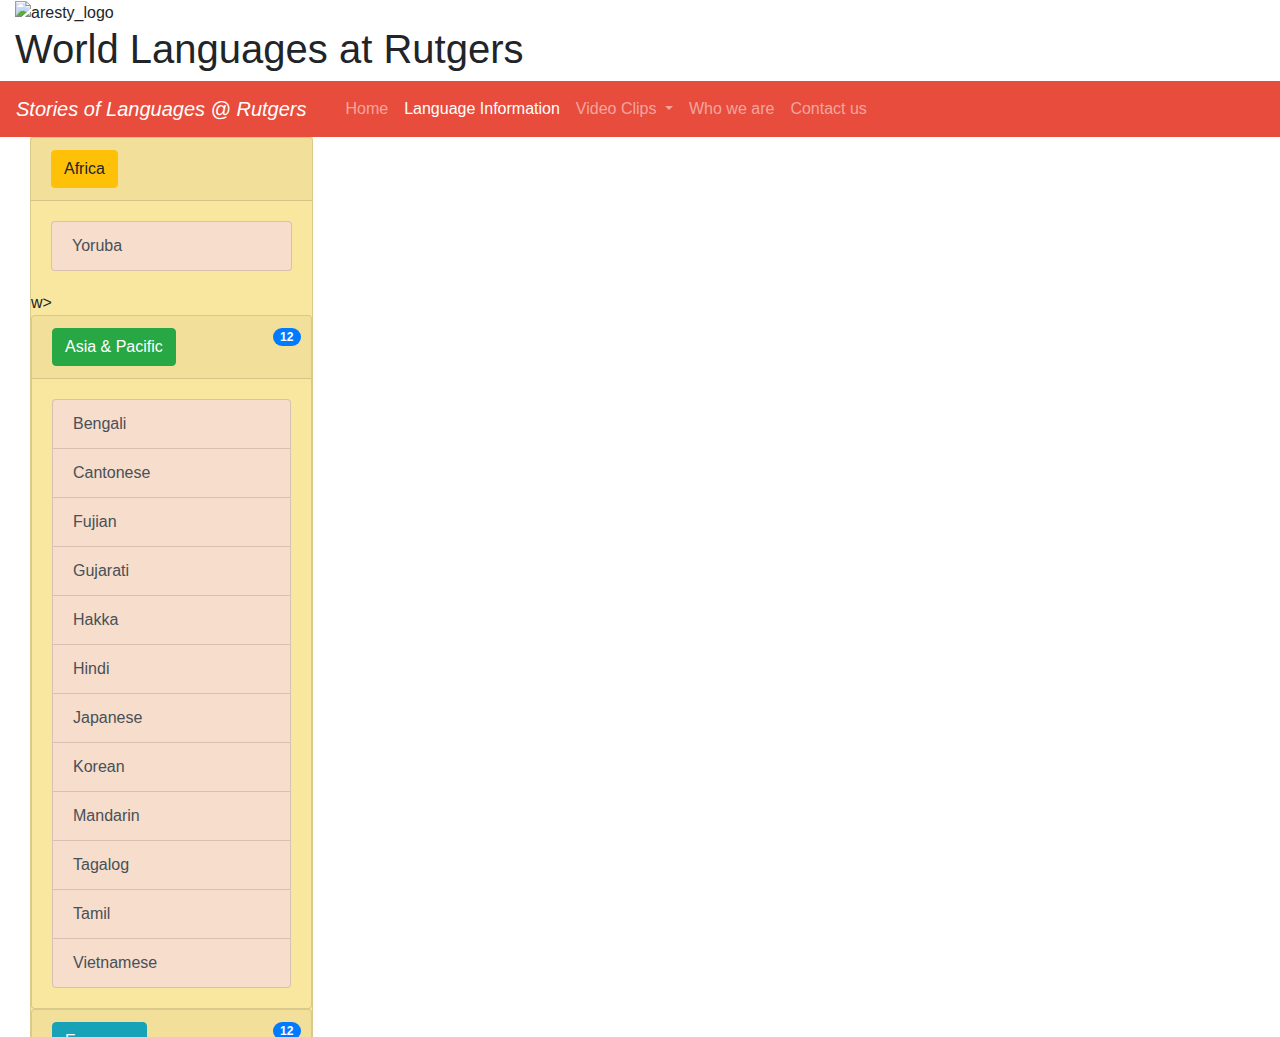
==== pages/languages_info.html @ a5bd08de "Update languages_info.html" ====
<!DOCTYPE html>
<!--created 20180310 -->
<html>

<head>
	<meta name="viewport" content="width=device-width, initial-scale=1.0">
	<meta charset="UTF-8">
	
	<title>Languages Information</title>
	<link rel="stylesheet" href="https://maxcdn.bootstrapcdn.com/bootstrap/4.0.0/css/bootstrap.min.css">
	<link rel="stylesheet" href="../styles/styles.css">
	<link rel="icon" href="./image/rutgers_logo.png">
	<link rel="apple-touch-icon" sizes="180x180" href="../images/apple-touch-icon.png">
	<link rel="icon" type="image/png" sizes="32x32" href="../images/favicon-32x32.png">
	<link rel="icon" type="image/png" sizes="16x16" href="../images/favicon-16x16.png">
	<style>
		.card .card-header span{
			position: absolute;
			right: 10px;

		}
		.card{
			background-color: #F9E79F;
			}		
		.list-group-item{
			background-color: #F6DDCC;  
		}
	</style>
</head>

<body translate="no">
<!--navigation area-->
<div>
	<div class="col-sm-4 col-xs-12" id="site_logo">
		<img src="../images/Aresty_Logo.png" alt="aresty_logo">
	</div>
	<div class="col-lg-8 col-sm-12" id="site_title">
		<h1>World Languages at Rutgers</h1>
	</div>
</div>
	<!--navigation bar-->
<div class="navbar navbar-expand-md navbar-dark col-12" style="background-color: #E74C3C;">
	<a class="navbar-brand" href="#"><i>Stories of Languages @ Rutgers</i></a>
	<!--The menu button that appears in smaller window-->
	<button class="navbar-toggler" type="button" data-toggle="collapse" data-target=".nav_content" >
		<span class="navbar-toggler-icon"></span>
	</button>
	<!--List of Navbar Items-->	
	<div class="container-fluid">
		<div class="nav_content collapse navbar-collapse" id="navbar_main">
		<ul class="navbar-nav mr-auto" id="nav_bar">
			<li class="nav-item">
				<a class="nav-link" href="../index.html">Home <span class="sr-only">(current)</span></a>
			</li>
			<li class="nav-item active">
				<a class="nav-link" href="#">Language Information</a>
			</li>
			<li class="nav-item dropdown">
				<a class="nav-link dropdown-toggle" href="#" id="navbarDropdown" role="button" data-toggle="dropdown" aria-haspopup="true" aria-expanded="false">
					Video Clips
				</a>
				<div class="dropdown-menu" aria-labelledby="navbarDropdown" id="drop_down" style="background-color: #A93226;">
					<a class="dropdown-item" href="./alma_mater.html">"Rutgers Alma Mater"</a>
					<a class="dropdown-item" href="./interview_clips.html">Interview Clips</a>
					<div class="dropdown-divider"></div>
					<a class="dropdown-item" href="./about_interview.html" style="color: #D0D3D4;">About our Interview</a>
				</div>
			</li>
			<li class="nav-item">
				<a class="nav-link" href="./whoweare.html">Who we are</a>
			</li>
			<li class="nav-item">
				<a class="nav-link" href="./contact_us.html" style="text-transform: none;">Contact us</a>
			</li>
		</ul>
		<!--form class="form-inline my-2 my-lg-0">
			<input class="form-control mr-sm-2" type="search" placeholder="Search" aria-label="Search">
			<button class="btn btn-outline-success my-2 my-sm-0" type="submit">Search</button>
		</form-->
		</div>
	</div>
</div>


<!--END of navigation area-->

<!--START content area-->
<div class="container-fluid">
	<!--START cascaded list of languages-->
	<!--<div class="row">
		<button type="button" class="btn btn-primary" data-toggle="collapse" data-target="#lang_list"></button>
	</div>-->
	
	<!--<div class="collapse"  id="lang_list">-->
	<!--div style="position: sticky; top: 0;"><button class="btn btn-primary"  id="sidebar_toggler">
		Toggle List
	</button></div>-->
	
	<div class="col-md-3 col-sm-12" id="sidebar" style="position: sticky; top: 0; float: left; overflow: auto; height: 100vh;">
	
	<div id="lang_list" style="background-color: #F9E79F;">
			<!--(START)Group: Africa-->
			<div class="card" id="africa">
				<div class="card-header">
					<button class="btn btn-warning" data-toggle="collapse" data-target="#list-africa">
							Africa
					</button>
					<span class="badge badge-primary badge-pill"></span>
				</div>

				<div class="collapse show" id="collase-africa">
					<div class="card-body">
						<div class="list-group lang_sublist" id="list-africa">
							<a class="list-group-item list-group-item-action" href="#Info_Yoruba">Yoruba</a>
						</div>
					</div>w>
				</div>
			</div-->
			<!--(END)Group: Africa-->

			<!--(START)Group: Asian & Pacific-->
			<div class="card" id="asia">
				<div class="card-header">
					<button class="btn btn-success" data-toggle="collapse" data-target="#collapse-asia">
							Asia &amp; Pacific
					</button>
					<span class="badge badge-primary badge-pill"></span>
				</div>

				<div class="collapse show" id="collapse-asia">
					<div class="card-body">
						<div class="list-group lang_sublist" id="list-asia">
							<a class="list-group-item list-group-item-action" href="#Info_Bengali">Bengali</a>
							<a class="list-group-item list-group-item-action" href="#Info_Cantonese">Cantonese</a>
							<a class="list-group-item list-group-item-action" href="#Info_Fujian">Fujian</a>
							<a class="list-group-item list-group-item-action" href="#Info_Gujarati">Gujarati</a>
							<a class="list-group-item list-group-item-action" href="#Info_Hakka">Hakka</a>
							<a class="list-group-item list-group-item-action" href="#Info_Hindi">Hindi</a>
							<a class="list-group-item list-group-item-action" href="#Info_Japanese">Japanese</a>
							<a class="list-group-item list-group-item-action" href="#Info_Korean">Korean</a>
							<a class="list-group-item list-group-item-action" href="#Info_Mandarin">Mandarin</a>
							<a class="list-group-item list-group-item-action" href="#Info_Tagalog">Tagalog</a>
							<a class="list-group-item list-group-item-action" href="#Info_Tamil">Tamil</a>
							<a class="list-group-item list-group-item-action" href="#Info_Vietnamese">Vietnamese</a>
						</div>
					</div>

				</div>
				
			</div>
		
		<!--(END)Group: Asian & Pacific-->
		<!--(START)Group: European-->
			<div class="card" id="europe">
				<div class="card-header">
					<button class="btn btn-info" data-toggle="collapse" data-target="#collapse-europe">
							European
					</button>
					<span class="badge badge-primary badge-pill"></span>
				</div>
				<div class="collapse" id="collapse-europe">
					<div class="card-body">
						<div class="list-group lang_sublist" id="list-europe">
							<a class="list-group-item list-group-item-action" href="#Info_Albanian">Albanian</a>
							<a class="list-group-item list-group-item-action" href="#Info_Bulgarian">Bulgarian</a>
							<a class="list-group-item list-group-item-action" href="#Info_Croatian">Croatian</a>
							<a class="list-group-item list-group-item-action" href="#Info_German">German</a>
							<a class="list-group-item list-group-item-action" href="#Info_Hungarian">Hungarian</a>
							<a class="list-group-item list-group-item-action" href="#Info_Italian">Italian</a>
							<a class="list-group-item list-group-item-action" href="#Info_Luxembourgish">Luxembourgish</a>
							<a class="list-group-item list-group-item-action" href="#Info_Polish">Polish</a>
							<a class="list-group-item list-group-item-action" href="#Info_Spanish">Spanish</a>
							<a class="list-group-item list-group-item-action" href="#Info_Turkish">Turkish</a>
							<a class="list-group-item list-group-item-action" href="#Info_Ukrainian">Ukrainian</a>
							<a class="list-group-item list-group-item-action" href="#Info_Yiddish">Yiddish</a>
							</div>	
					</div>
				</div>
				
			</div>

		<!--(END)Group: European-->
		<!--(START)Group: Latin American-->
			<div class="card" id="latin_america">
				<div class="card-header">
					<button class="btn btn-danger" data-toggle="collapse" data-target="#collapse-latin_america">
						Latin America
					</button>
					<span class="badge badge-primary badge-pill"></span>
				</div>
				<div class="collapse show" id="collapse-latin_america">
					<div class="card-body">
						<div class="list-group lang_sublist" id="list-latin_america">
							<a class="list-group-item list-group-item-action" href="#Info_Haitian_Creole">Haitian Creole</a>
							<a class="list-group-item list-group-item-action" href="#Info_Quechua">Quechua</a>
						</div>
					</div>	
				</div>
			</div>
				
			
			<!--(END)Group: Latin American-->
			<!--(START)Group: Middle Eastern-->
			<div class="card" id="middle_east">
				<div class="card-header">
					<button class="btn btn-secondary" data-toggle="collapse" data-target="#collapse-middle_east">
						Middle East
					</button>
					<span class="badge badge-primary badge-pill"></span>
				</div>
				<div class="collapse show" id="collapse-middle_east">
					<div class="card-body">
						<div class="list-group lang_sublist" id="list-middle_east">
							<a class="lang_group_item list-group-item-action" href="#Info_Arabic">Arabic</a>
						</div>
					</div>
				</div>
			</div>
		</div>
		<!--(END)Group: Middle Eastern-->
	</div>
	
	<!--END cascaded list of languages-->
	<div class="col-lg-9 col-xs-12" style="height: 100%; display: inline-block; position: relative;" id="lang_info">
		<div class="bodyimg" id="img_1"><img src="../images/lang_info/Language_Information.jpg"></div>

		<div class="info" style="text-align: justify">
			<div class="bodytext" id="intro">
				<p>This year we extend our research from European languages to world languages. So far, we have interviewed Rutgers-affiliated people who speak 12 different languages, including:<br><br> 
					Arabic, Bengali, Gujarati, Haitian Creole, Hindi, Hungarian, Japanese, Korean, Mandarin Chinese, Tagalog, Tamil, and Vietnamese.<br><br>
				Here is a list of introductions about the interviewed languages.</p>
			</div>

			
			<div class="bodytext" id="Info_Bengali">
				<h2>Bengali</h2>
				<p>Bengali is an Indo-Aryan language native to the People’s Republic of Bangladesh and the Republic of India, being the sole official language and one of 22 official languages in Bangladesh and India, respectively.  There are about 210 million native speakers of Bengali worldwide, with roughly 166 million native speakers in Bangladesh and 83 million in India.  The 83 million speakers of the language within India place Bengali at the rank of second most spoken language in the country behind its dominant language of Hindi--6% of the India’s total population--and with Bangladesh, Bengali also ranks at seventh most spoken native language in the world.<br>
				As Bengali is the national and sole official language of Bangladesh, it is spoken in every area of the country, though Bengali in India is restricted to the eastern states of Tripura, Jharkhand, Bihar, Odisha, and the Andaman &amp; Nicobar Islands.  Pockets of speakers are found around the world, including the Middle East, the United States, and the United Kingdom.<br>
				Rutgers Univerity of New Brunswick has offered Bengali as a language course in the past, and the Bengali Student Association has existed.&nbsp;<a href="#top">^Top</a></p>
			</div>
			
			<div class="bodytext" id="Info_Cantonese">
				<h2>Cantonese</h2>
				
				<p>Content<a href="#top">^Top</a></p>
			</div>
			<div class="bodytext" id="Info_Fujian">
				<h2>Fujian</h2>
				
				<p>Content<a href="#top">^Top</a></p>
			</div>
			<div class="bodytext" id="Info_Gujarati">
				<h2>Gujarati</h2>
				<p>Gujarati is an Indo-Aryan language native to the Indian state of Gujarat. Gujarati has 54.6 million speakers in India, which accounts for 4.5% of the Indian population. 4.2 million people speak Gujarati as a second or third language.
				Although Rutgers does not offer language courses in Gujarati, there is an organization in New Brunswick campus to promote the Gujarati culture: the Raas and Garba Association. <a href="#top">^Top</a></p>
			</div>
			<div class="bodytext" id="Info_Hakka">
				<h2>Hakka</h2>
				<p>Hakka is one of the major groups of varieties of Chinese, spoken natively by the Hakka people throughout southern China, Taiwan, Hong Kong and throughout the diaspora areas of East Asia, Southeast Asia, and in overseas Chinese around the world. 
				Hakka is a relatively small language of about 48.7 million native speakers. However, there are more people speaking it as a second language around the world as a tradition. <a href=./interview_clips.html#Clips_Hakka">
				<a href="#top">^Top</a></p>
			</div>
			<div class="bodytext" id="Info_Hindi">
				<h2>Hindi</h2>
				<p>Hindi is an Indo-Aryan language native to the Republic of India and one of the country’s 22 official languages. There are about 260 million native Hindi speakers within India and 60 million internationally, making it the dominant official language of the country. Hindi accounts for about 20% of India’s 1.33 billion citizens, and with its total amount of 320 million speakers ranks at number four in most common languages spoken natively in the world, behind Mandarin Chinese, Spanish, and English.
				As Hindi is the most popular of Indian languages, it has a presence as an official language in many Indian states, but Hindi is dominant primarily in central and north-central India. The bulk of international speakers of Hindi reside within the Anglosphere and the Middle East.
				Rutgers University of New Brunswick offers the option of minoring in Hindi as a language through 100-300 level courses. Student-run clubs are also available for students to participate in in the form of the Hindi-Urdu Language and Culture Club. <a href="#top">^Top</a></p>
			</div>
			<div class="bodytext" id="Info_Japanese">
				<h2>Japanese</h2>
				<p>Japanese entails 125,000,000 speakers in Japan and 126,000,000 speakers around the world. In Asia, Japanese is mainly spoken in Japan.
				Rutgers University offers Japanese as a minor, and a concentration within the East Asian Languages major. Opportunities to explore Japanese language are available through Japanese Conversation Club and a summer study abroad program.<a href="#top">^Top</a></p>
			</div>
			<div class="bodytext" id="Info_Korean">
				<h2>Korean</h2>
				<p>Korean entails 78,000,000 speakers in both North and South Korea. In Asia, Korean is spoken in North and South Korea, where there are minor some differences in speech, writing, and vocabulary borne of the seventy-year separation of the two countries. However, they are fundamentally the same.
				Rutgers University offers Korean as a minor, and a concentration within the East Asian Languages major. Opportunities to explore Korean language and culture are available through organizations such as the Korean Student Association and a study abroad program which enables students to study at Seoul National University for a semester. <a href="./alma_mater.html#Alma_Korean"><u>Rutgers Alma Mater in Korean</u></a> <a href=""><u>An interview video sample about Korean</u></a> <a href="#top">^Top</a></p>
			</div>
			<div class="bodytext" id="Info_Mandarin">
				<h2>Mandarin</h2>
				<p>Mandarin Chinese entails 848,700,000 speakers in mainland China and Taiwan, and about 960,000,000 speakers worldwide. Over 70% of Chinese speakers identify Mandarin as their primary dialect. In Asia, Mandarin is spoken in mainland China, Hong Kong, Taiwan, Singapore, and Macau.
				Rutgers University offers Mandarin Chinese as a major and minor, and a concentration within the East Asian Languages major. Opportunities to explore Chinese language and culture are available through clubs such as the Chinese Student Organization, the Chinese Conversation Club, and the China Care Club, as well as study abroad programs. <a href="./alma_mater.html#Alma_Mandarin"><u>Rutgers Alma Mater in Mandarin</u></a><a href="#top">^Top</a></p>
			</div>
			<div class="bodytext" id="Info_Tagalog">
				<h2>Tagalog</h2>
				<p>Tagalog is an Austronesian language native to the Philippines, where it is considered the national language along with English as an official language among 19 other recognized auxiliary languages. About 23 million native speakers of Tagalog reside in the Philippines--and another 5 million internationally--which out of the ~92 million citizens makes out to about 25% of the population; percentage of Tagalog speakers increase greatly when people with Tagalog as a secondary language are taken into account. Tagalog as a native language is ranked in 42nd place in regards to the amount of speakers in the world.
				Because Tagalog is the national language of the Philippines, the language is found throughout the country. Due to much of the Philippine cities being populated by speakers of English, it is not uncommon to find relatively large populations of Tagalog speakers within countries of the Anglosphere.
				Rutgers University of New Brunswick does not currently offer courses focusing on Tagalog in language education courses, nor are there mainstay courses studying Philippine culture. There is, however, the student-run Rutgers Association of Philippine Students available for students to participate in. <a href="#"><u>An interview video sample about Tagalog</u></a> <a href="./interview_clips.html#Clips_Tagalog">An Interview Clips of a Tagalog Speaker</a>	<a href="#top">^Top</a></p>
			</div>
			<div class="bodytext" id="Info_Tamil">
				<h2>Tamil</h2>
				<p>Tamil is a language mainly spoken by the Tamil people of India and Sri Lanka, and is an official language of two countries: Sri Lanka and Singapore.Tamil has over 70 million native speaker worldwide.
				Rutgers offers a course discussing about Tamil culture: Documenting the languages of New Jersey. Despite a low presence on campus, Tamil heritage students have established some interest group and discussion board online. <a href="#top">^Top</a></p>
			</div>
			<div class="bodytext" id="Info_Vietnamese">
				<h2>Vienamese</h2>
				<p><a href="#top">^Top</a></p>
			</div>

			<div class="bodytext" id="Info_Albanian">
				<h2>Albanian</h2>
				<p>The Albanian language consists of four varieties: Arbëreshë (260,000 speakers in
				2005), Arvanitika (150,000 speakers, 2005), Gheg (4.2 million speakers, 2005), and
				Tosk (3 million speakers, 2005). The principal language is Tosk. Arbëreshë is generally spoken in Italy, Arvanitika in Greece, Gheg in Albania, and Tosk in Albania.
				Rutgers does not offer courses in Albanian. However, Albanian language and culture
				is expressed through organizations like the Albanian club.
				<a href="#top">^Top</a></p>
			</div>
			<div class="bodytext" id="Info_Bulgarian">
				<h2>Bulgarian</h2>
				<p>Bulgarian is a South Slavic language spoken by approximately 9 million people worldwide. Most of its native speakers are found in Bulgaria, with other large native-speaking populations in Turkey, Moldova, Greece, and Romania. Modern Bulgarian dates from the 16th century, borrowing many words from Greek and Turkish during the period of Turkish domination. It has since incorporated more borrowed words from Russian, French, and German. Bulgarian is written using the Cyrillic script and is very similar to other Slavic languages, particularly in its grammar.

				Bulgarian is not a language offered at Rutgers and there is a relatively small number of students who speak the language on campus.
				<a href="#top">^Top</a></p>
			</div>
			<div class="bodytext" class="bodytext" id="Info_Croatian">
				<h2>Croatian</h2>
				<p>The Croatian language is a South Slavic language spoken primarily in Croatia by nearly 5 million people. Other Croatian speaking populations can be found in Bosnia and Herzegovina, parts of Serbia, and other neighboring countries. Croatian has many words of Latin and German origin and the language is closely related and mutually intelligible with Serbian, Bosnian, and Montenegrin.

				Rutgers does not offer courses in Croatian, nor does it have Croatian language or cultural clubs on campus.
				<a href="#top">^Top</a></p>
			</div>
			<div class="bodytext" class="bodytext" id="Info_German">
				<h2>German</h2>
				<p>Content.<a href="#top">^Top</a></p>
			</div>
			<div class="bodytext" class="bodytext" id="Info_Hungarian">
				<h2>Hungarian</h2>
				<p>Hungarian has 13 million native speakers worldwide, of whom more than 9.8 million live in Hungary. It is the official language of Hungary, and also spoken by neighboring countries (Romania, Slovakia, and Serbia), as well as overseas Hungarian community.

				Rutgers University, cooperated with Ministry of Culture and Education of the Republic of Hungary, established the Institute for Hungarian Studies in 1991. Rutgers offers language courses in Hungarian, and students are able to declare a minor on it. Students have established Hungarian Club to promote the language and culture.<a href="#top">^Top</a></p>
			</div>
			<div class="bodytext" class="bodytext" id="Info_Italian">
				<h2>Italian</h2>
				<p>Italian is a Romance language spoken by about 64 million native speakers worldwide. It is an official language in Italy, Switzerland, San Marino, and Vatican city. Italy is home to approximately 55 million speakers and Switzerland 471,000. The United States and France each have about one million speakers as well, and other smaller populations can be found in Malta, the Balkan countries of Albania, Croatia and Slovenia, as well as in former Italian colonies including Libya, Somalia, and Eritrea. 

				Italian first emerged in written documents during the 10th century. Both Latin and Italian were used during the 15th and 16th centuries for technical and scientific texts, but over time Latin was used less frequently and Italian became more widely used. Many dialects exist in different regions Italy today, though the official language is the Tuscan dialect. It is used as the main language for literature and the media. Some of the dialects are so different from standard Italian that they are not mutually intelligible, including Sicilian, which is often regarded as a separate language. 

				The Italian department at Rutgers offers numerous courses with the possibility of majoring or minoring in the language.
				<a href="#top">^Top</a></p>
			</div>
			<div class="bodytext" class="bodytext" id="Info_Luxembourgish">
				<h2>Luxembourgish</h2>
				<p>is a West Germanic language that is spoken mainly in Luxembourg. About 390,000 people speak Luxembourgish worldwide. Despite the lack of a sharp boundary between Luxembourgish and the neighbouring German dialects, this has led several linguists (from Luxembourg as well as Germany) to regard it as a separate, yet closely related language.<a href="#top">^Top</a></p>
			</div>
			<div class="bodytext" class="bodytext" id="Info_Polish">
				<h2>Polish</h2>
				<p>The Polish language entails 37,400,000 speakers in Poland as of 2013 and a total of 40,248,740 speakers around the world. Around 454,000 people spoke Polish as a second language in 2013. In Europe, the language is spoken in the Czech Republic, Germany, Hungary, Lithuania, Romania, Slovakia, and Ukraine. A dialect of this language includes Upper Silesian. 

				Rutgers University offers two years of instruction in Polish. Polish language and culture is expressed through organizations like the Polish club and through study abroad opportunities.
				<a href="#top">^Top</a></p>
			</div>
			<div class="bodytext" class="bodytext" id="Info_Spanish">
				<h2>Spanish</h2>
				<p>
				 is a Western Romance language that originated in the Castile region of Spain and today has hundreds of millions of native speakers in Latin America and Spain. It is usually considered the world's second-most spoken native language<a href="./interview_clips.html#Clips_Spaniish">An Interview Clips of a Spanish Speaker</a> <a href="#top">^Top</a></p>
			</div>
			<div class="bodytext" class="bodytext" id="Info_Turkish">
				<h2>Turkish</h2>
				<p>
				Turkish the most widely spoken of the Turkic languages, with around 10–15 million native speakers in Southeast Europe  and 60–65 million native speakers in Western Asia . Outside Turkey, significant smaller groups of speakers exist in Germany, Bulgaria, Macedonia Northern Cyprus, Greece,the Caucasus, and other parts of Europe and Central Asia. Cyprus has requested that the European Union add Turkish as an official EU language, even though Turkey is not a member state.<a href="./interview_clips.html#Clips_Turkish">An Interview Clips of a Turkish Speaker</a> <a href="#top">^Top</a></p>
			</div>
			<div class="bodytext" class="bodytext" id="Info_Ukrainian">
				<h2>Ukrainian</h2>
				<p>Content.<a href="#top">^Top</a></p>
			</div>
			<div class="bodytext" class="bodytext" id="Info_Yiddish">
				<h2>Yiddish</h2>
				<p>Yiddish is a Germanic Language used predominantly among the Ashkenazi Jewish community, having about 3 million speakers to date in Germany, Russia, the Ukraine, Israel, and the USA. Yiddish’s origins lie back in the 10 th century when a distinct German Jewish culture, Ashkenazi, developed. Their every-day language, Middle High German came to be written in the Hebrew alphabet and incorporated many Hebrew and Aramaic vocabulary. Through the centuries this language developed into Judeo-German and then Yiddish, with two dialect, Western and Eastern Yiddish. Eastern Yiddish was spoken in Europe up until World War II. The
				Holocaust destroyed Jewish communities through Europe and Yiddish usage declined steeply. 

				Today, as a result of a high birth rate amongst Orthodox Jews Yiddish is growing in speakers again and additionally much scholarship, significant portions from non-Jewish scholars interested in the language, is being published.
				<a href="#top">^Top</a></p>
			</div>
			<div class="bodytext" id="Info_Haitian_Creole">
				<h2>Haitian Creole</h2>
				<p>Haitian Creole is a French-based creole language, and is spoken by 9.6 million people worldwide. It is the only language of most Haitians. Haitian Creole is a creole language based on French with influences from Portuguese, Spanish, English, Taino, and West African languages. 
				Rutgers Department of French and Linguistics Department have published some extensive research on Haitian Creole. Rutgers also has an active Haitian Association of Students. <a href="#"><u>Rutgers Alma Mater in Haitian Creole</u></a><a href="#top">^Top</a></p>
			</div>
			<div class="bodytext" id="Info_Quechua">
				<h2>Quechua</h2>
				
				<p>Content<a href="#top">^Top</a></p>
			</div>
			<div class="bodytext" id="Info_Arabic">
				<h2>Arabic</h2>
				<p>Arabic has a 420 million of native speakers, and 2 million non-native speakers worldwide, making it the fifth most spoken language in the world. It is mainly spoken in Middle East and North Africa.<br>
				Rutgers offers Arabic as both a major and minor, and provides courses in Arabic study. Students have established Arab Cultural Club, as well as Arabic Language Club at Rutgers to promote Arabic language and culture. &nbsp;<a href="#top">^Top</a></p>
			<div class="bodytext" id="#random"><h3>MORE INFO PLEASE!!</h3><a href="#top">^Top</a></p></div>
			</div>			
		</div>
	</div>
	
</div>

<script src="https://ajax.googleapis.com/ajax/libs/jquery/3.3.1/jquery.min.js"></script>
<!--script> //Calculate the screen height
$(document).ready(function(){
	$("#lang_list").css("height", window.innerHeight);
});
</script-->
<!--style>
		@media only screen and (max-width: 720px), (max-aspect-ratio: 768/1024){
			#sidebar {
				display: none;
			}
		}
		@media only screen and (min-width: 720px) and (min-aspect-ratio: 768/1024){
			#sidebar {
				display: initial;
			}
		}
</style-->
<script>
	
	$(document).ready(function(){
	    $('body').scrollspy({target: ".lang_sublist", offset: 0.25*($(window).height())});   
	});
	

	 //smooth scrolling
	$(document).on('click', 'a[href^="#"]', function (event) {
    event.preventDefault();

    $('html, body').animate({
        /*scrollTop: $($.attr(this, 'href')).offset().top - 0.24*($(window).height())*/
        scrollTop: $($.attr(this, 'href')).offset().top
    }, 500);
});
    //sidebar toggler
	$(document).ready(function(){
		$("#sidebar_toggler").click(function(){
			$("#sidebar").toggle(100);

			//$("#sidebar").css("display", "initial");
		});
	});
	//sidebar hidden when window shrinks
	$(window).resize(function(){
		if($(window).width() <= 540||$(window).width()/$(window).height() <= 0.75){
			/*$("#sidebar").css('position', 'static');
			$("#sidebar").css('top', 'initial')*/
			$("#sidebar").toggle(100);
			/*if($("#sidebar").css('display') != 'none'){
				$("#sidebar").toggle(100);
			}*/
	};
	});
	//generate number of languages within a list
	$("#asia .card-header span").html($("#list-asia a").length);
	$("#europe .card-header span").html($("#list-europe a").length);
	$("#latin_america .card-header span").html($("#list-latin_america a").length);
	$("#middle_east .card-header span").html($("#list-middle_east a").length);
</script>
<script src="https://code.jquery.com/jquery-3.1.0.js"></script>
<script src="https://cdnjs.cloudflare.com/ajax/libs/popper.js/1.12.9/umd/popper.min.js" integrity="sha384-ApNbgh9B+Y1QKtv3Rn7W3mgPxhU9K/ScQsAP7hUibX39j7fakFPskvXusvfa0b4Q" crossorigin="anonymous"></script>
<script src="https://maxcdn.bootstrapcdn.com/bootstrap/4.0.0/js/bootstrap.min.js" integrity="sha384-JZR6Spejh4U02d8jOt6vLEHfe/JQGiRRSQQxSfFWpi1MquVdAyjUar5+76PVCmYl" crossorigin="anonymous"></script>		
</body>
</html>
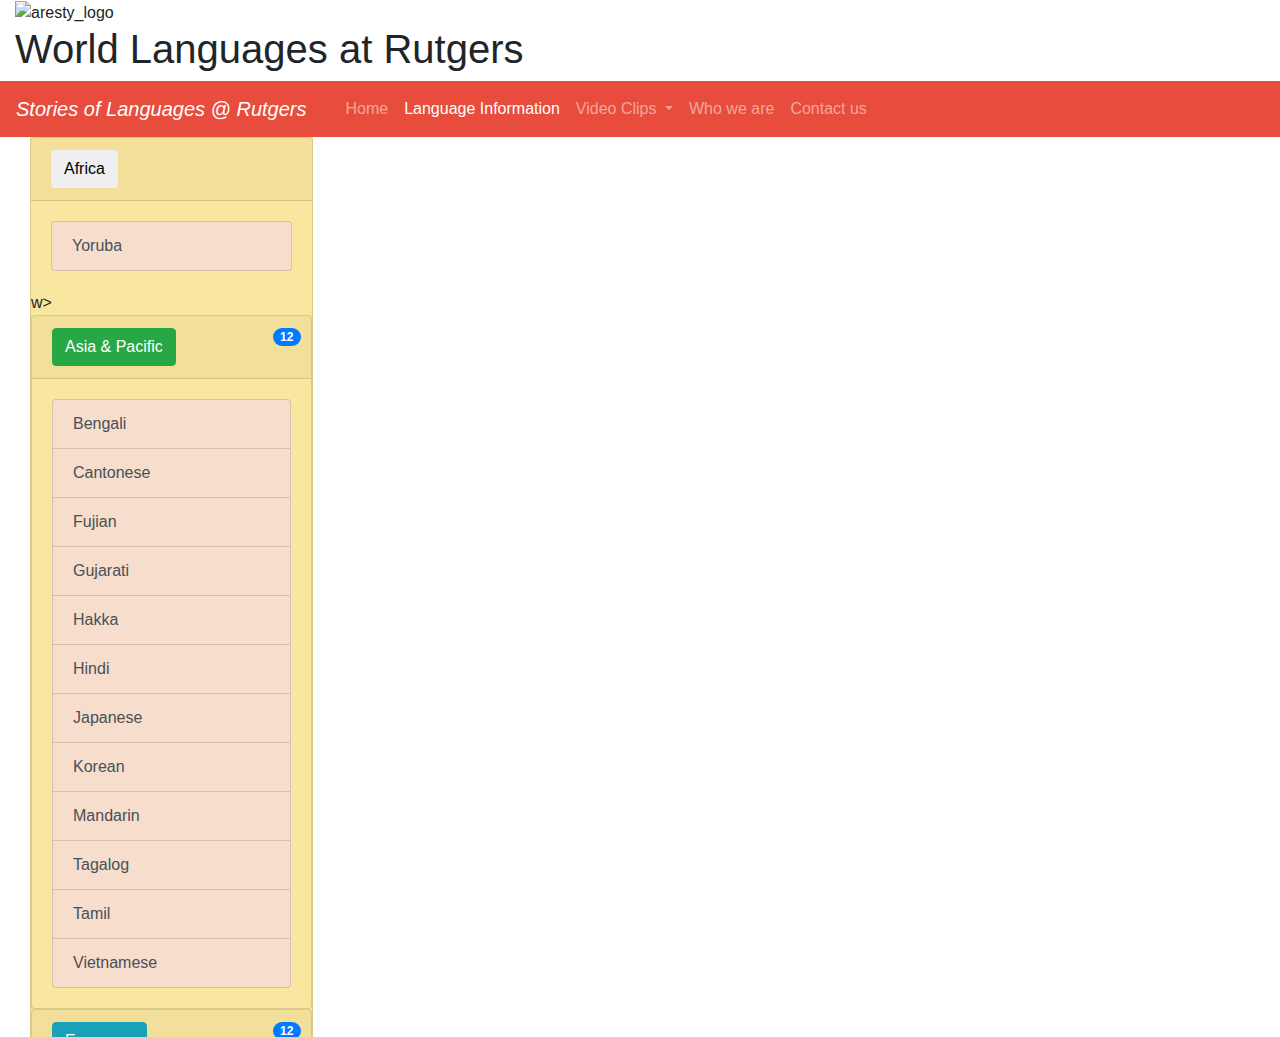
==== commit c086d559: "Update languages_info.html" ====
--- a/pages/languages_info.html
+++ b/pages/languages_info.html
@@ -99,10 +99,10 @@
 	<div class="col-md-3 col-sm-12" id="sidebar" style="position: sticky; top: 0; float: left; overflow: auto; height: 100vh;">
 	
 	<div id="lang_list" style="background-color: #F9E79F;">
-			<!--(START)Group: Africa-->
+		<!--(START)Group: Africa-->
 			<div class="card" id="africa">
 				<div class="card-header">
-					<button class="btn btn-warning" data-toggle="collapse" data-target="#list-africa">
+					<button class="btn btn-failure" data-toggle="collapse" data-target="#list-africa">
 							Africa
 					</button>
 					<span class="badge badge-primary badge-pill"></span>
@@ -116,9 +116,9 @@
 					</div>w>
 				</div>
 			</div-->
-			<!--(END)Group: Africa-->
-
-			<!--(START)Group: Asian & Pacific-->
+		<!--(END)Group: Africa-->
+
+		<!--(START)Group: Asian & Pacific-->
 			<div class="card" id="asia">
 				<div class="card-header">
 					<button class="btn btn-success" data-toggle="collapse" data-target="#collapse-asia">
@@ -231,7 +231,11 @@
 				Here is a list of introductions about the interviewed languages.</p>
 			</div>
 
-			
+			<div class="bodytext" id="Info_Yoruba">
+				<h2>Yoruba</h2>
+				
+				<p>Content<a href="#top">^Top</a></p>
+			</div>
 			<div class="bodytext" id="Info_Bengali">
 				<h2>Bengali</h2>
 				<p>Bengali is an Indo-Aryan language native to the People’s Republic of Bangladesh and the Republic of India, being the sole official language and one of 22 official languages in Bangladesh and India, respectively.  There are about 210 million native speakers of Bengali worldwide, with roughly 166 million native speakers in Bangladesh and 83 million in India.  The 83 million speakers of the language within India place Bengali at the rank of second most spoken language in the country behind its dominant language of Hindi--6% of the India’s total population--and with Bangladesh, Bengali also ranks at seventh most spoken native language in the world.<br>
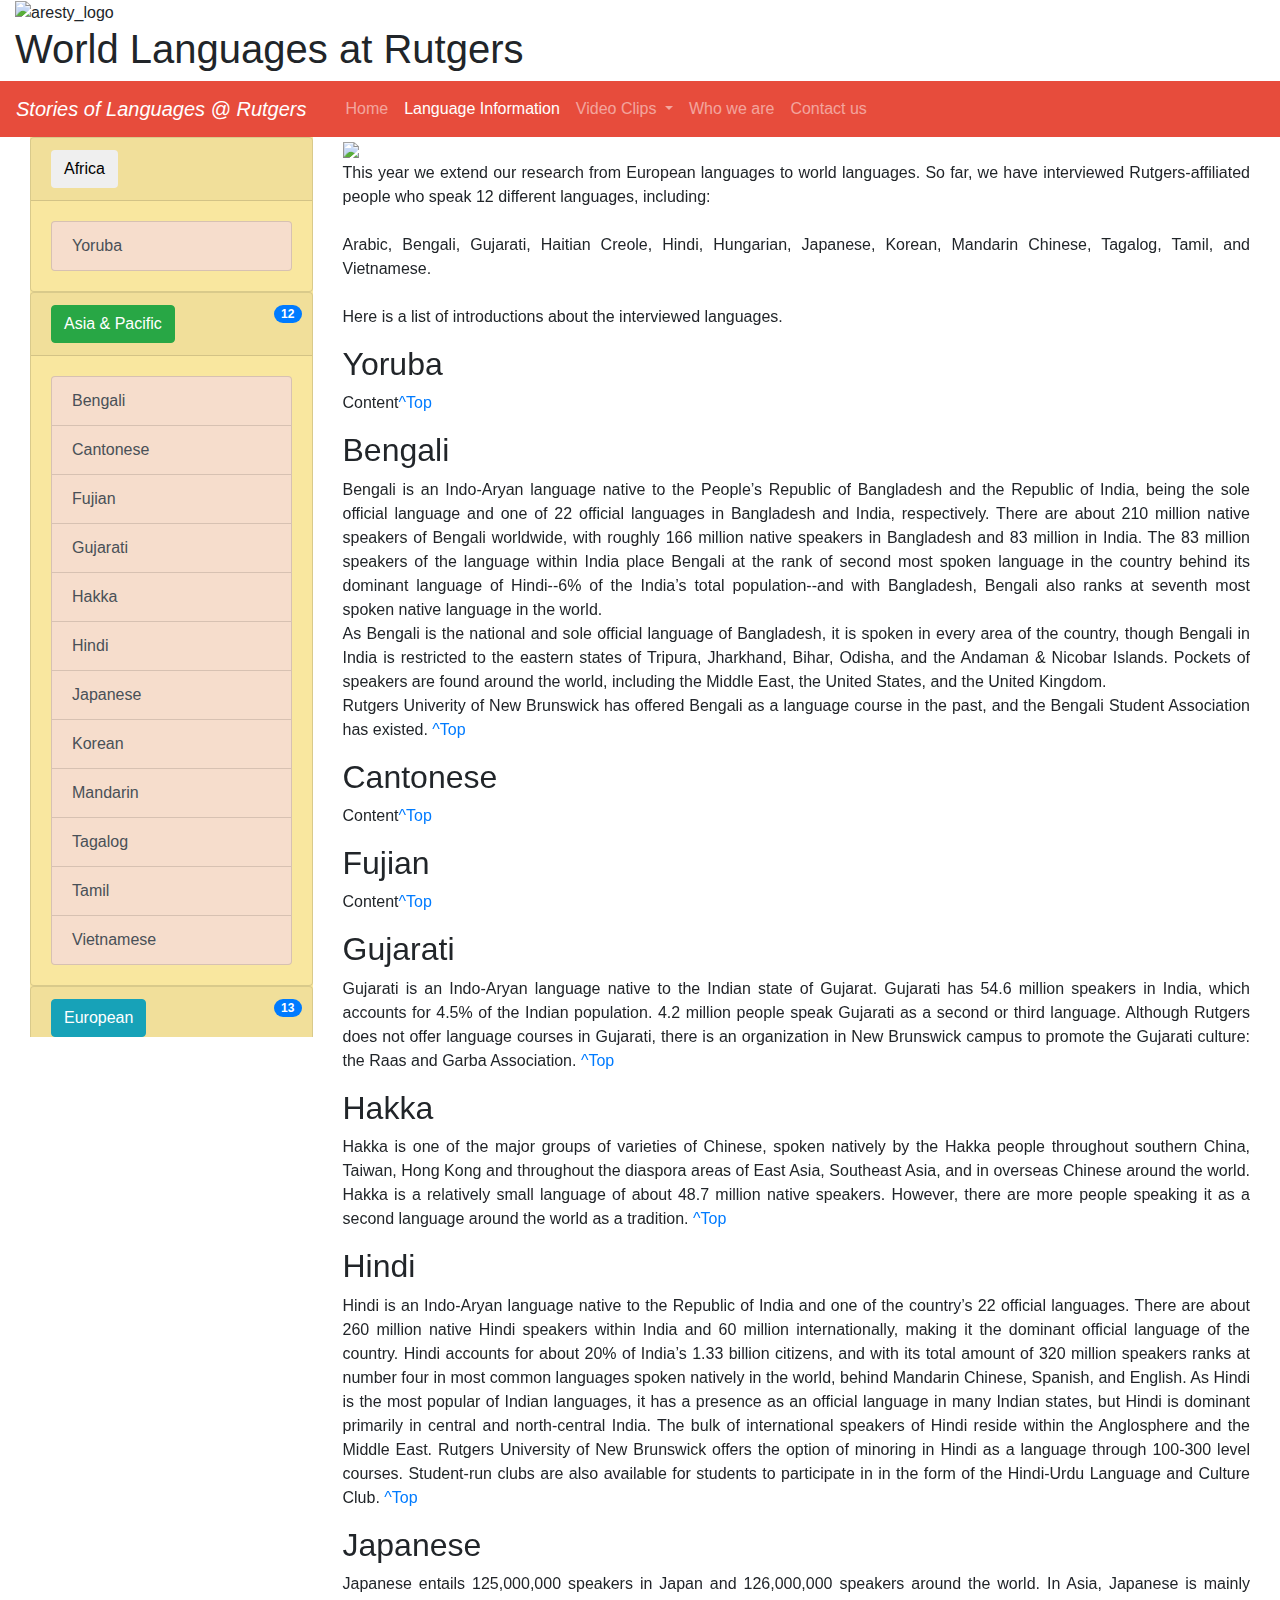
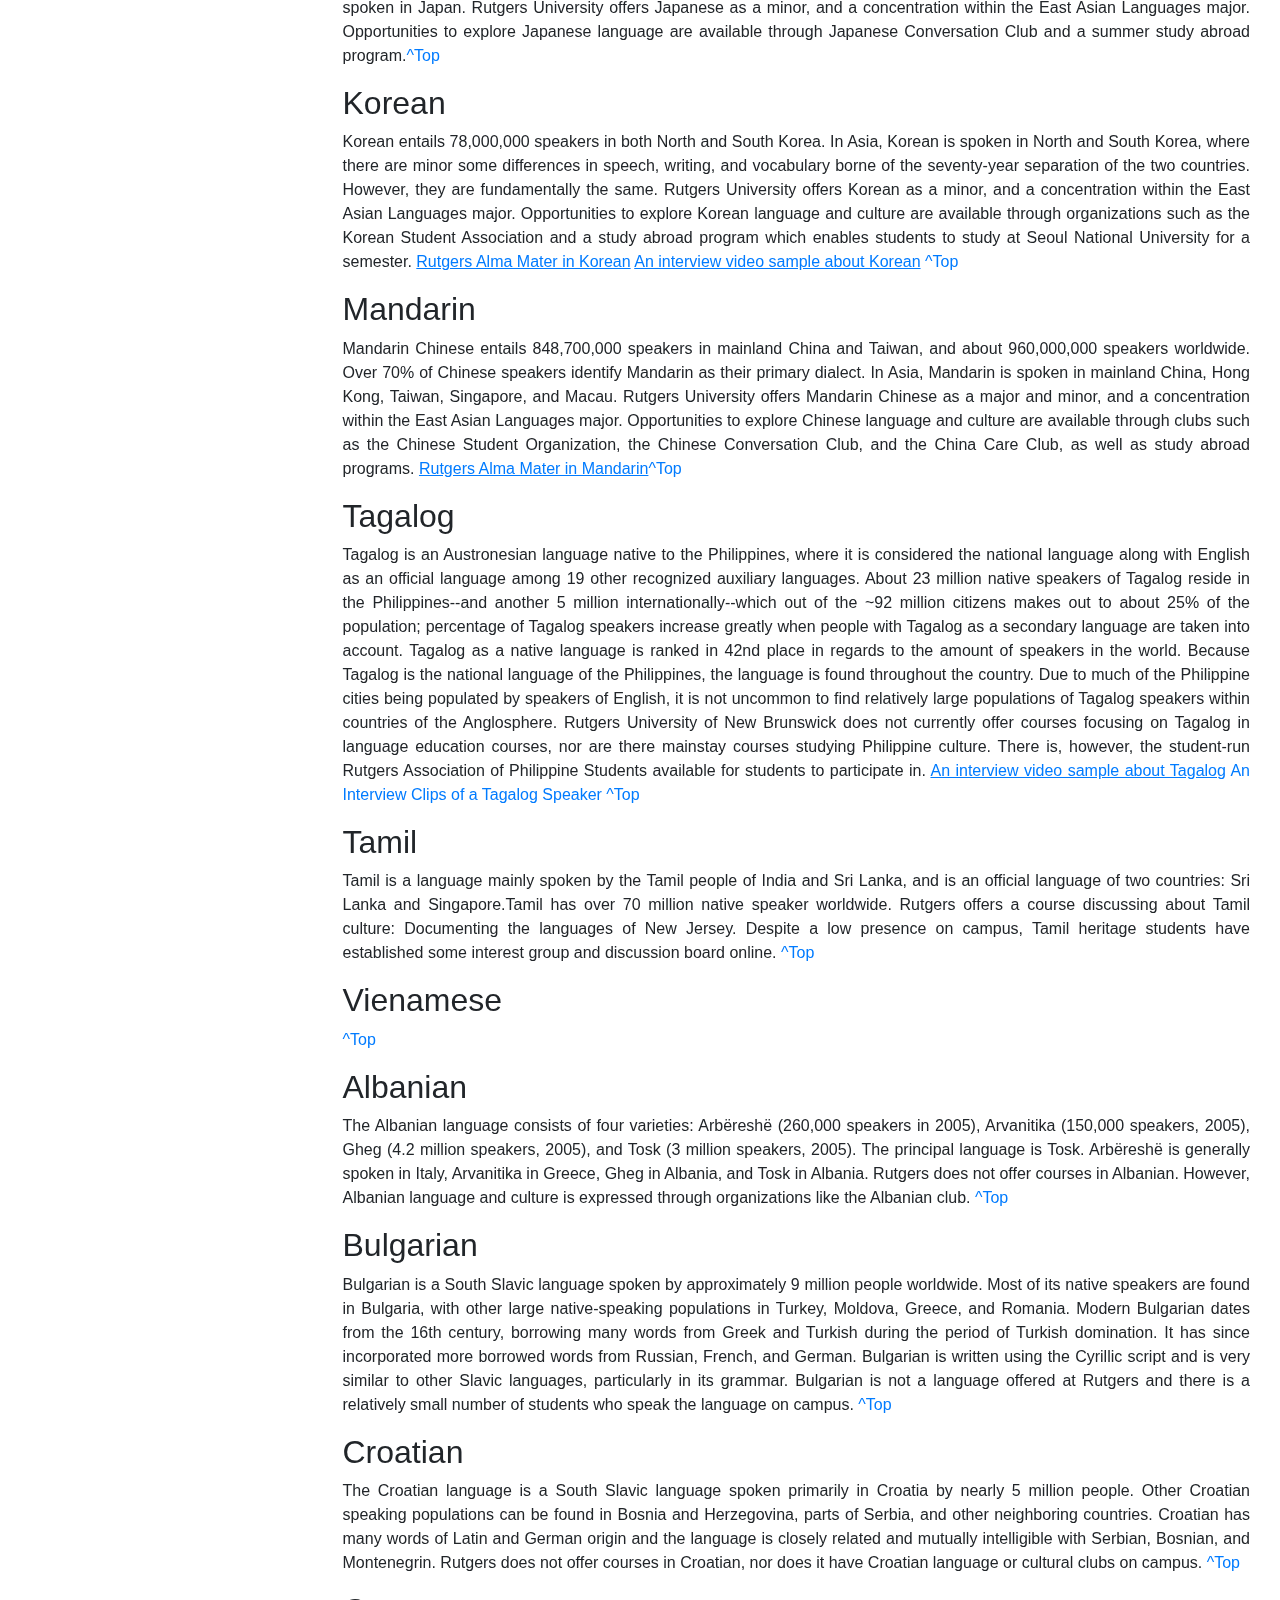
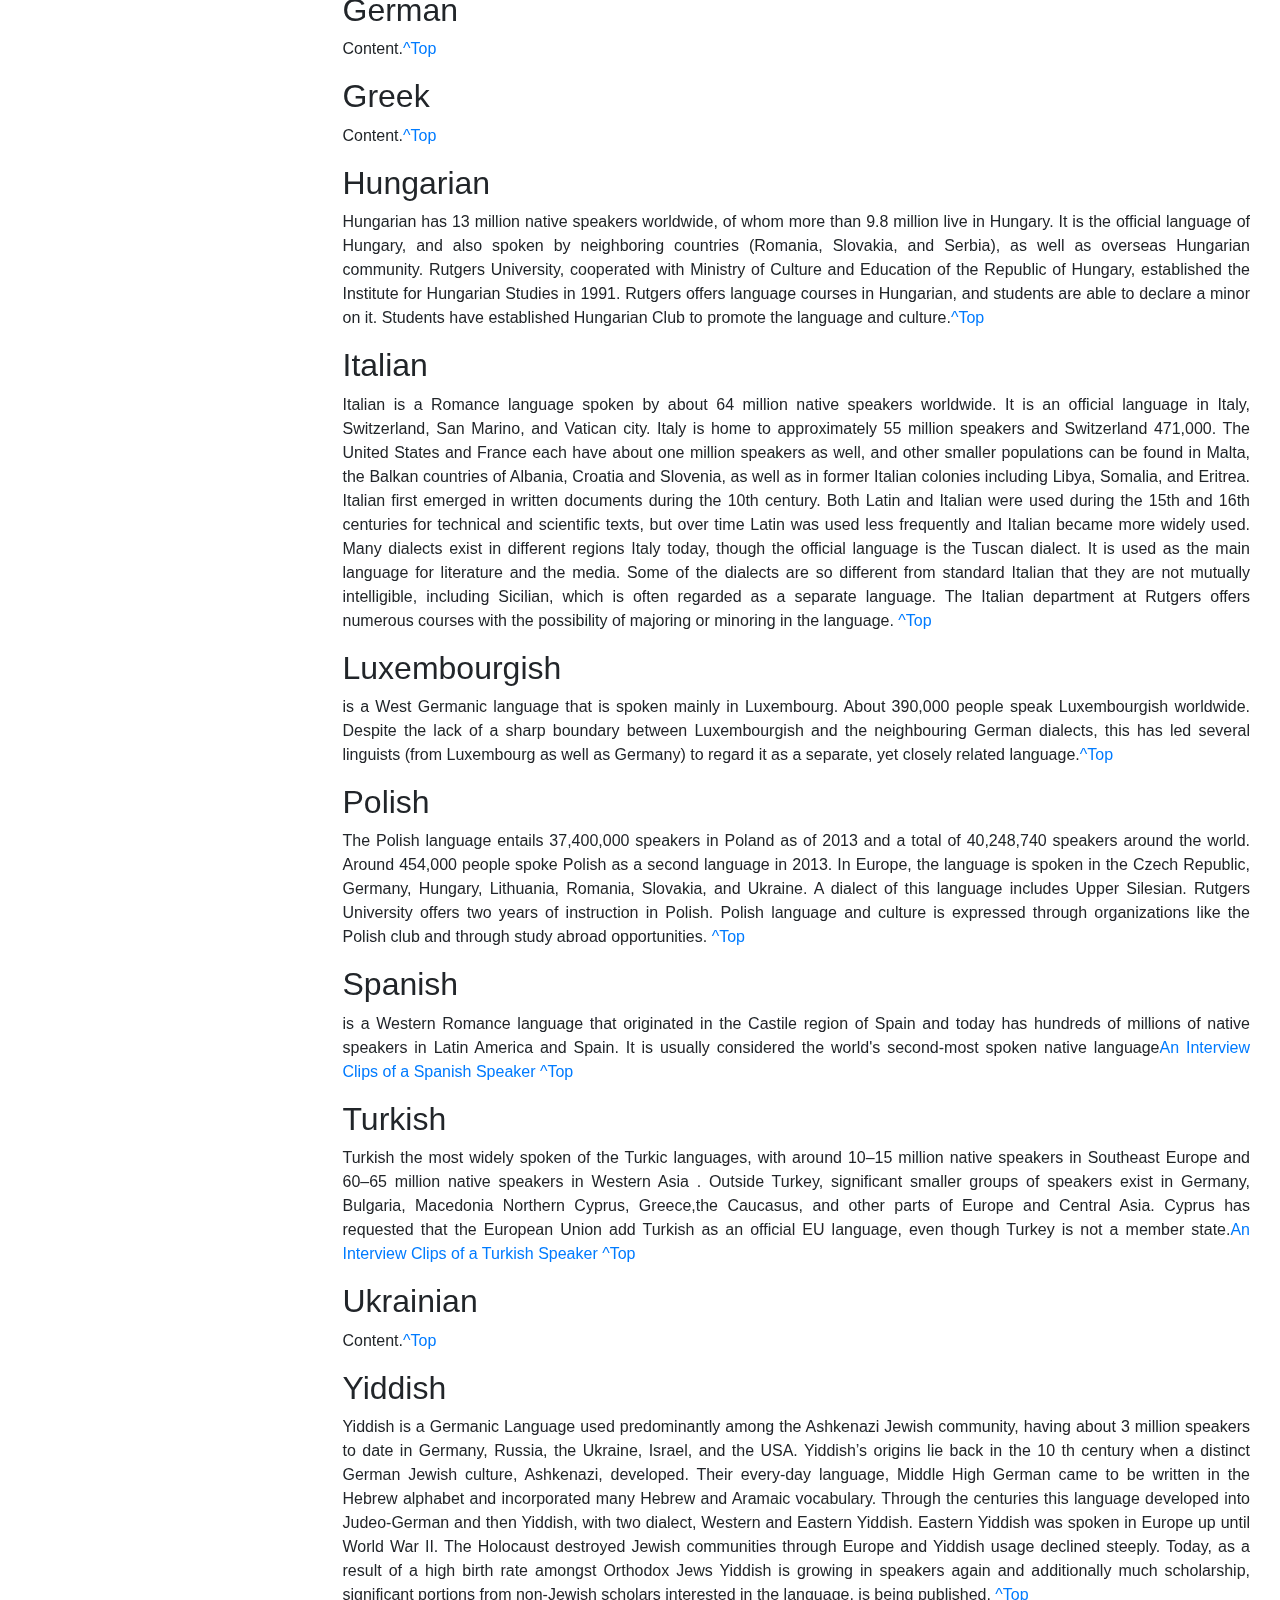
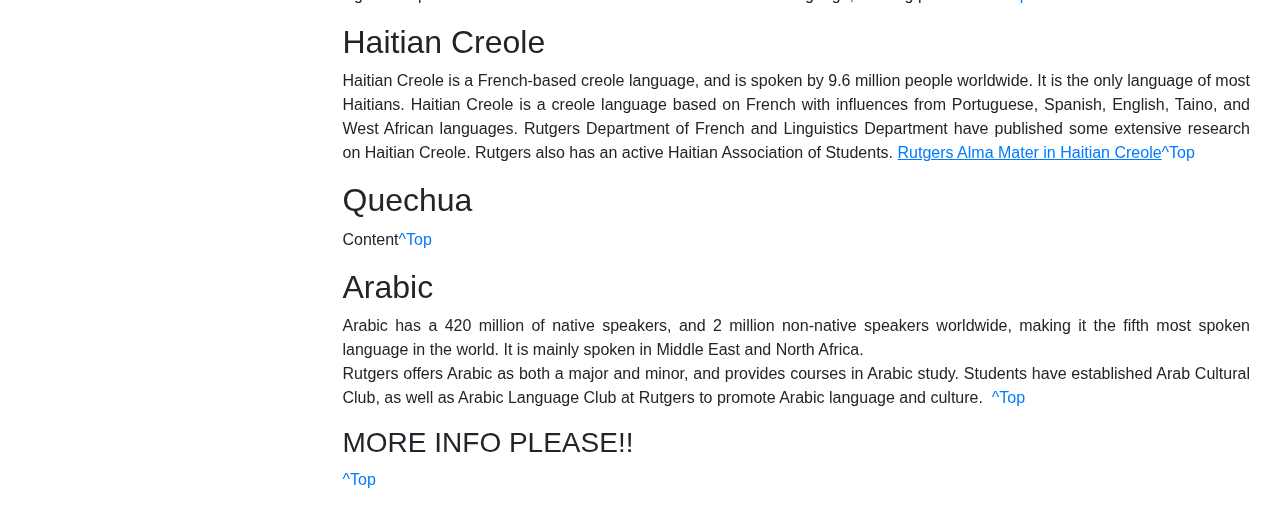
==== commit ce82d3cf: "Update languages_info.html" ====
--- a/pages/languages_info.html
+++ b/pages/languages_info.html
@@ -102,7 +102,7 @@
 		<!--(START)Group: Africa-->
 			<div class="card" id="africa">
 				<div class="card-header">
-					<button class="btn btn-failure" data-toggle="collapse" data-target="#list-africa">
+					<button class="btn btn-failure" data-toggle="collapse" data-target="#collapse-africa">
 							Africa
 					</button>
 					<span class="badge badge-primary badge-pill"></span>
@@ -113,11 +113,10 @@
 						<div class="list-group lang_sublist" id="list-africa">
 							<a class="list-group-item list-group-item-action" href="#Info_Yoruba">Yoruba</a>
 						</div>
-					</div>w>
-				</div>
-			</div-->
+					</div>
+				</div>
+			</div>
 		<!--(END)Group: Africa-->
-
 		<!--(START)Group: Asian & Pacific-->
 			<div class="card" id="asia">
 				<div class="card-header">
@@ -165,6 +164,7 @@
 							<a class="list-group-item list-group-item-action" href="#Info_Bulgarian">Bulgarian</a>
 							<a class="list-group-item list-group-item-action" href="#Info_Croatian">Croatian</a>
 							<a class="list-group-item list-group-item-action" href="#Info_German">German</a>
+							<a class="list-group-item list-group-item-action" href="#Info_Greek">Greek</a>
 							<a class="list-group-item list-group-item-action" href="#Info_Hungarian">Hungarian</a>
 							<a class="list-group-item list-group-item-action" href="#Info_Italian">Italian</a>
 							<a class="list-group-item list-group-item-action" href="#Info_Luxembourgish">Luxembourgish</a>
@@ -326,6 +326,10 @@
 			</div>
 			<div class="bodytext" class="bodytext" id="Info_German">
 				<h2>German</h2>
+				<p>Content.<a href="#top">^Top</a></p>
+			</div>
+			<div class="bodytext" class="bodytext" id="Info_Greek">
+				<h2>Greek</h2>
 				<p>Content.<a href="#top">^Top</a></p>
 			</div>
 			<div class="bodytext" class="bodytext" id="Info_Hungarian">
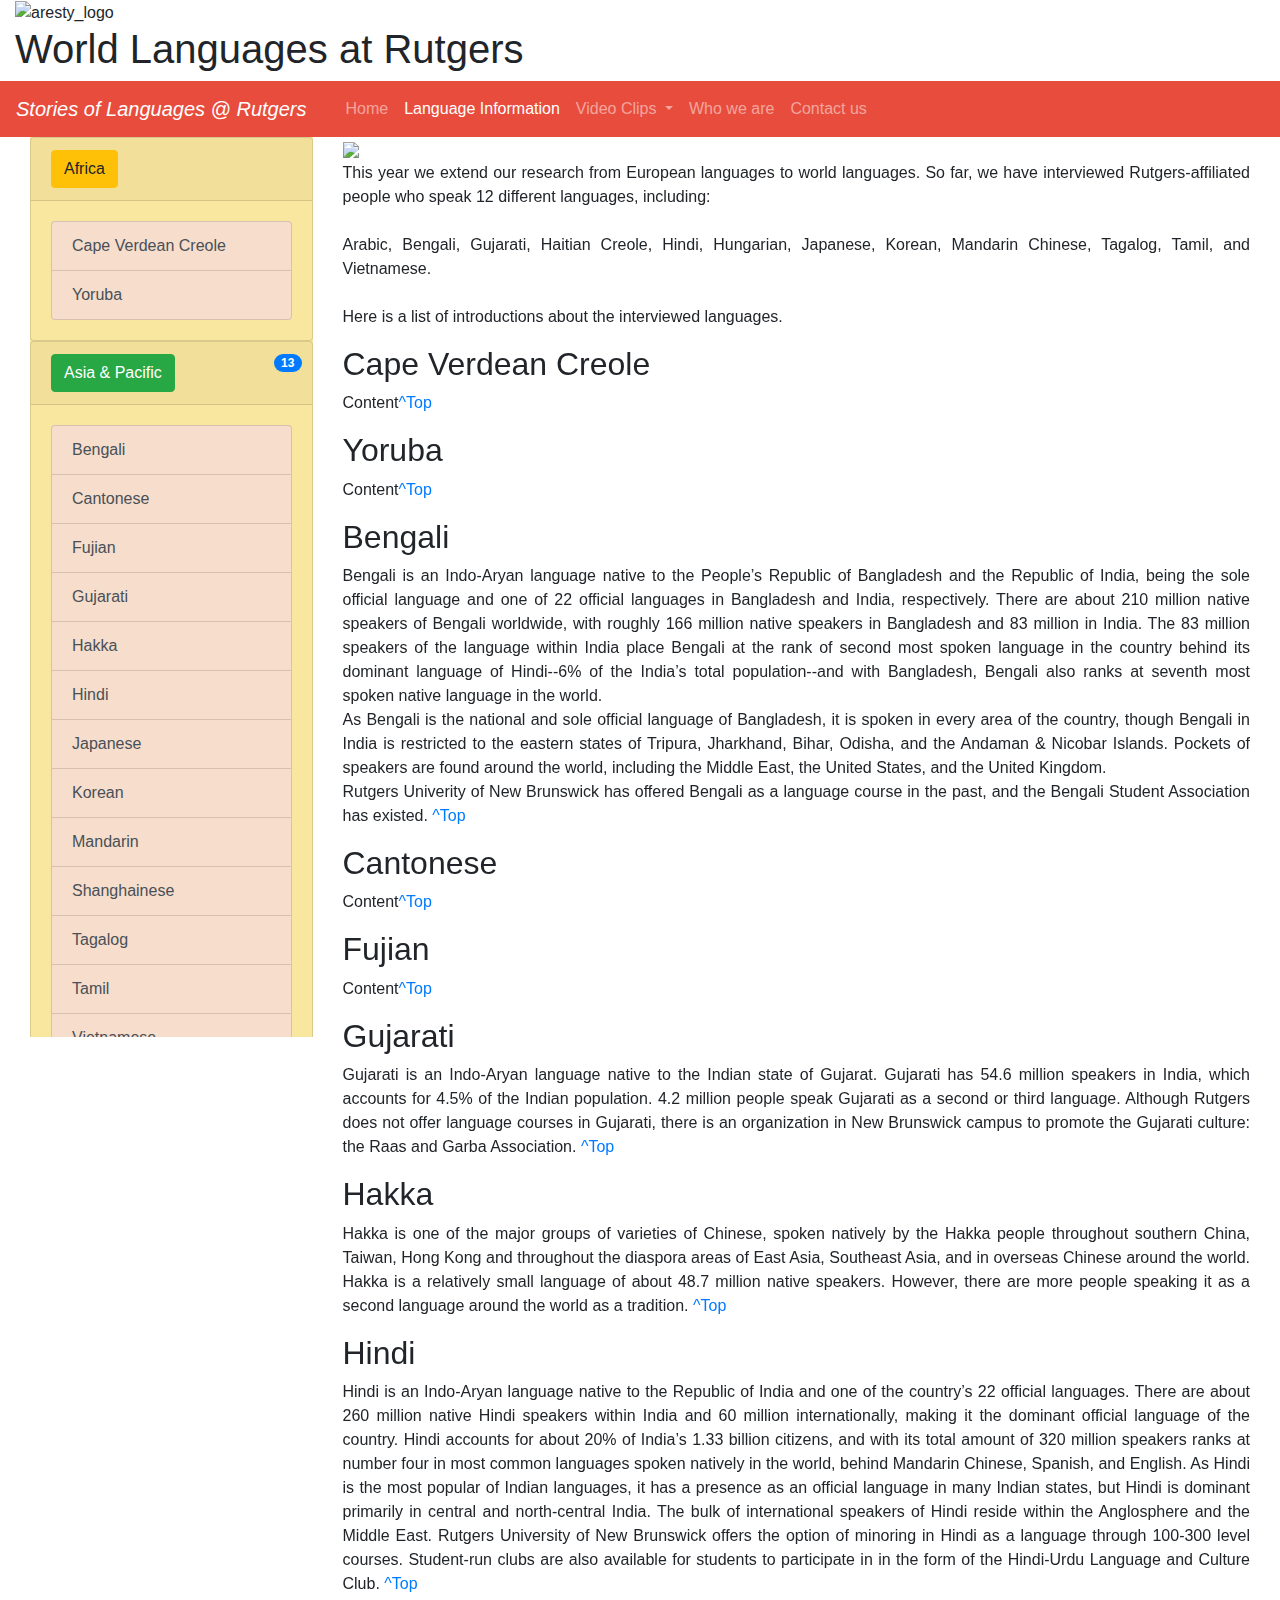
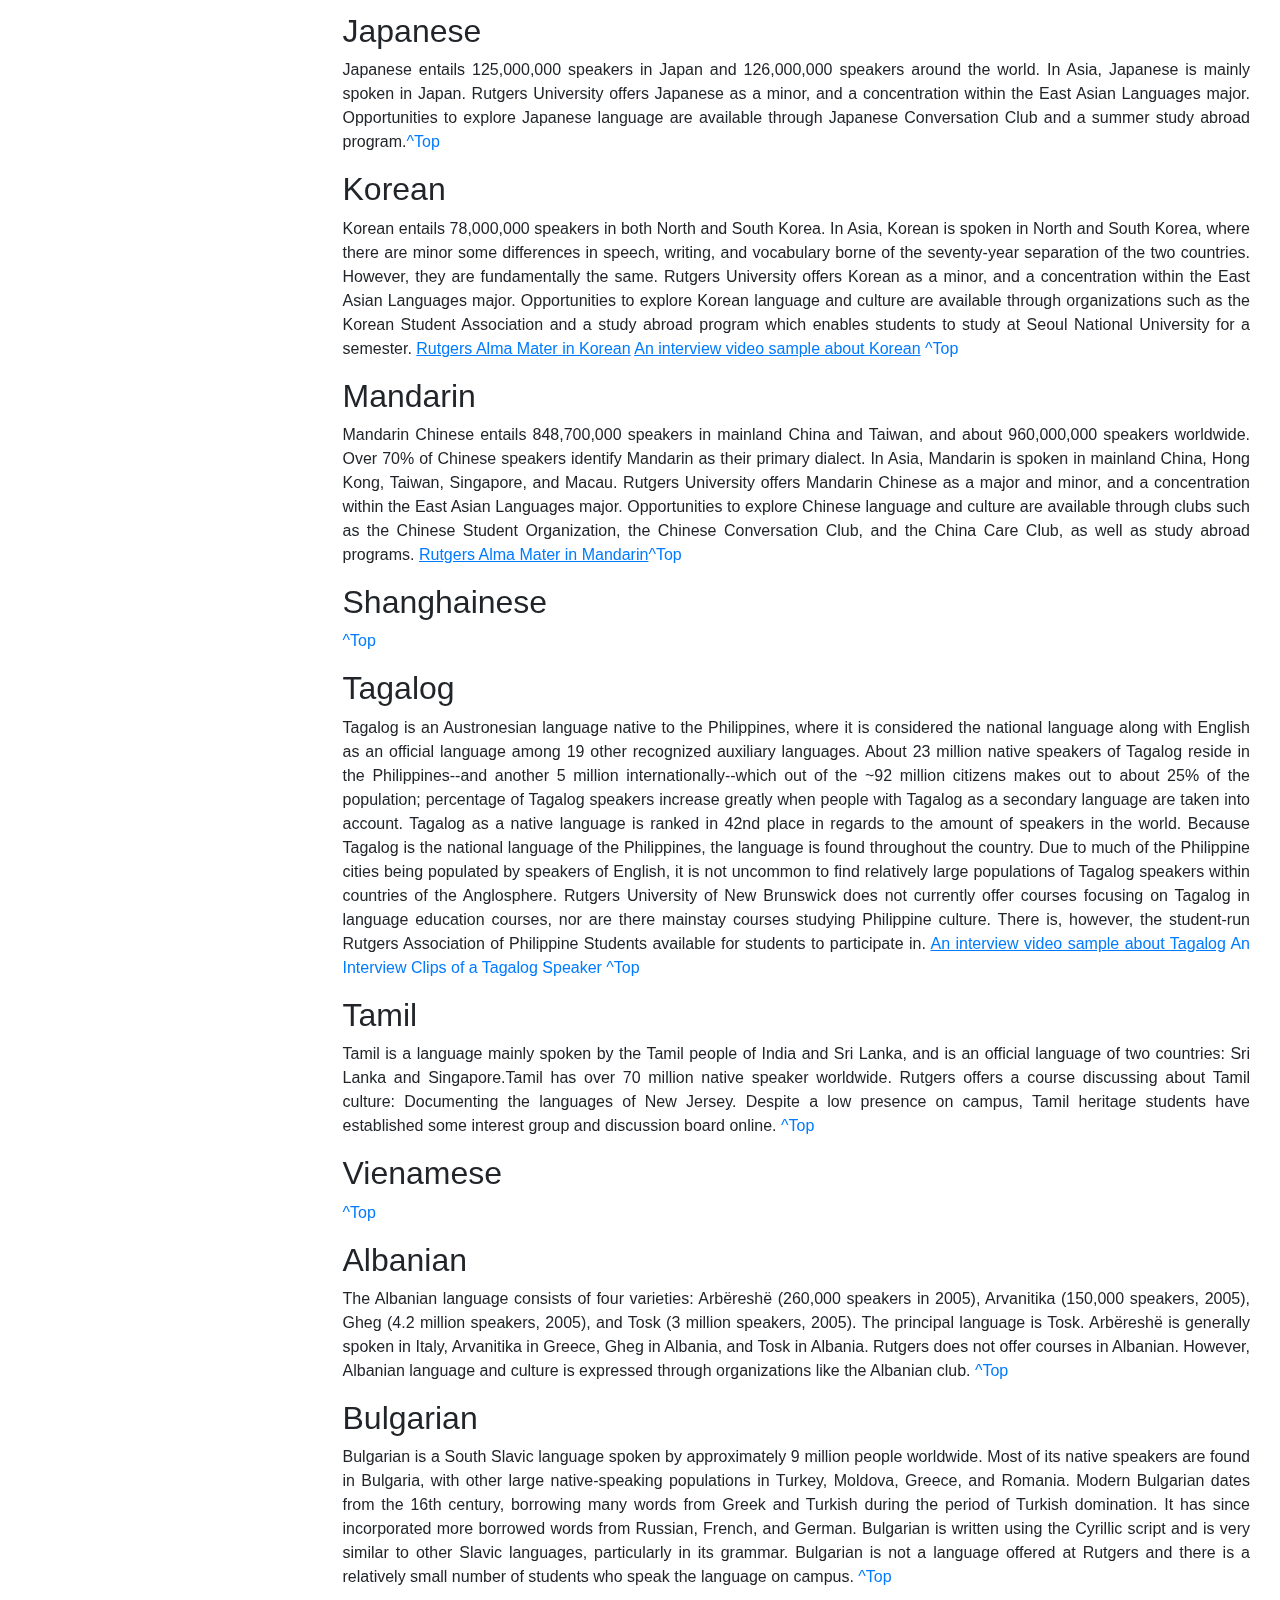
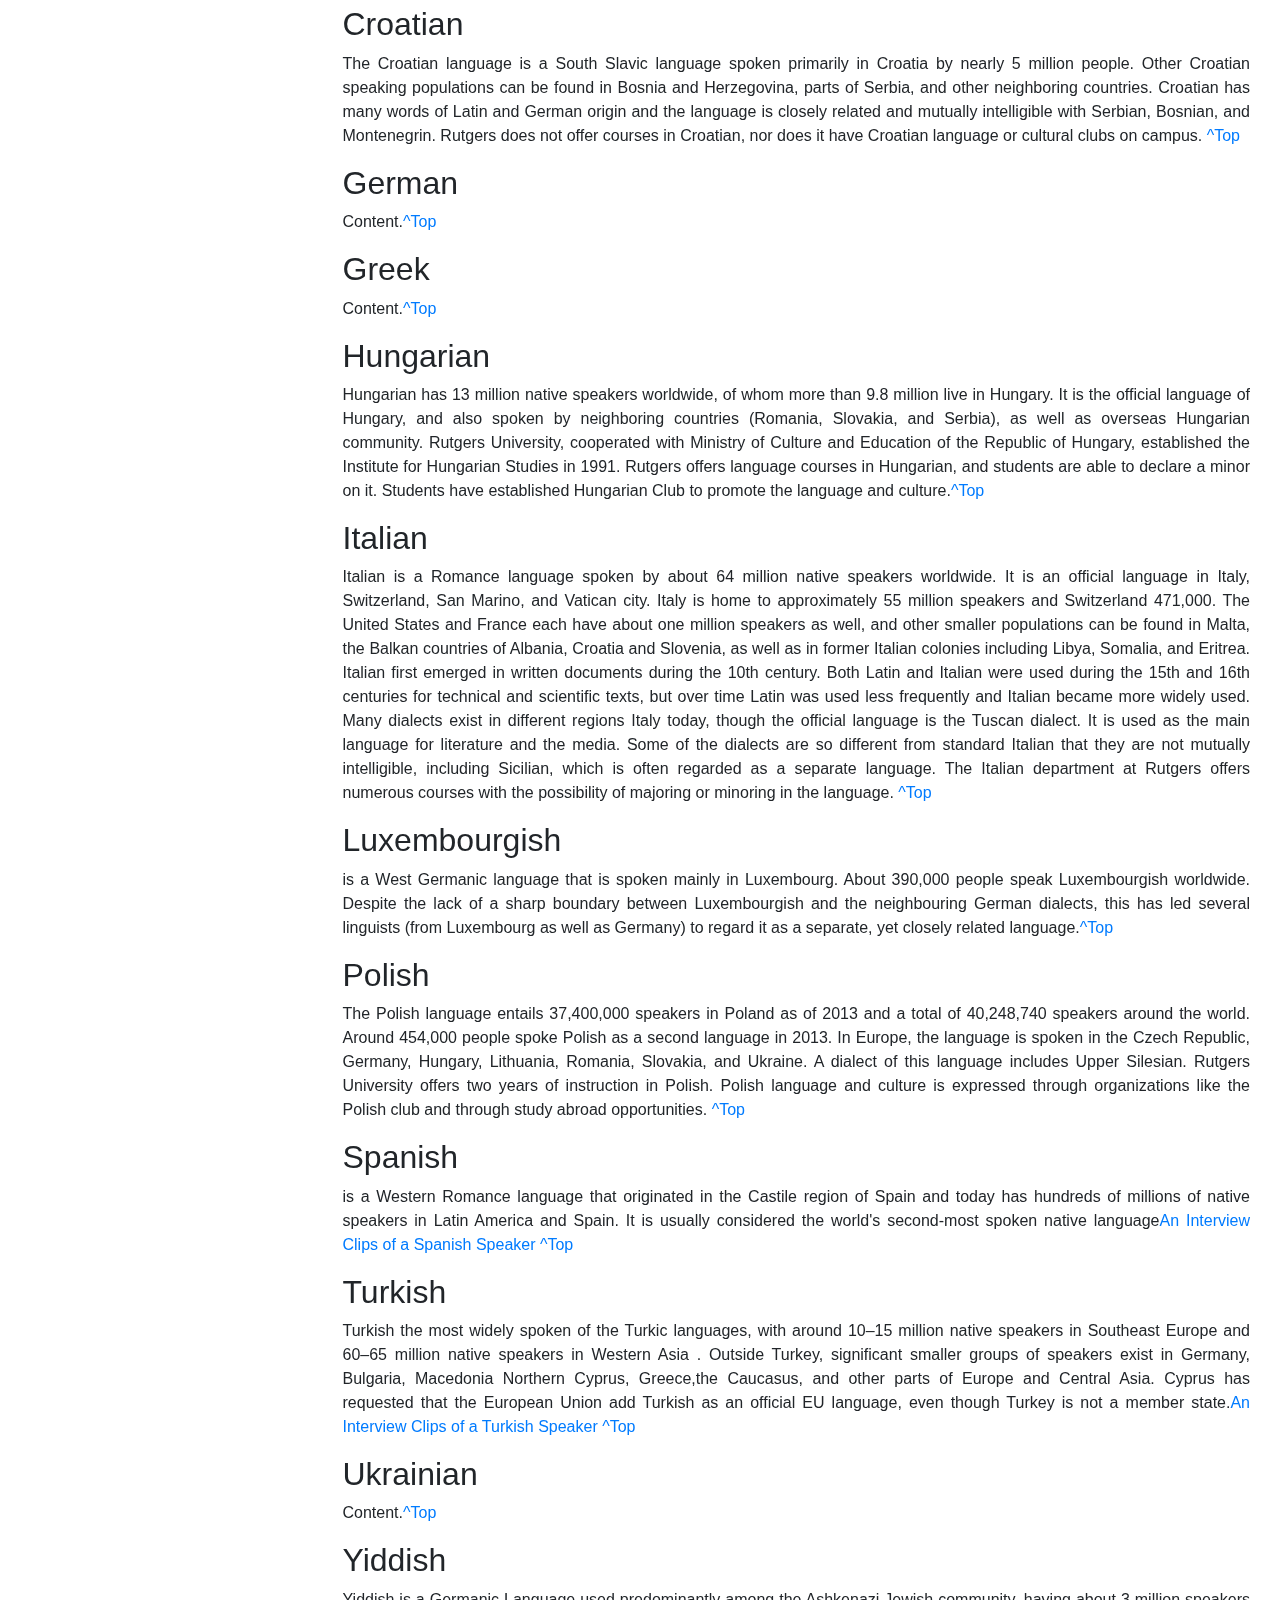
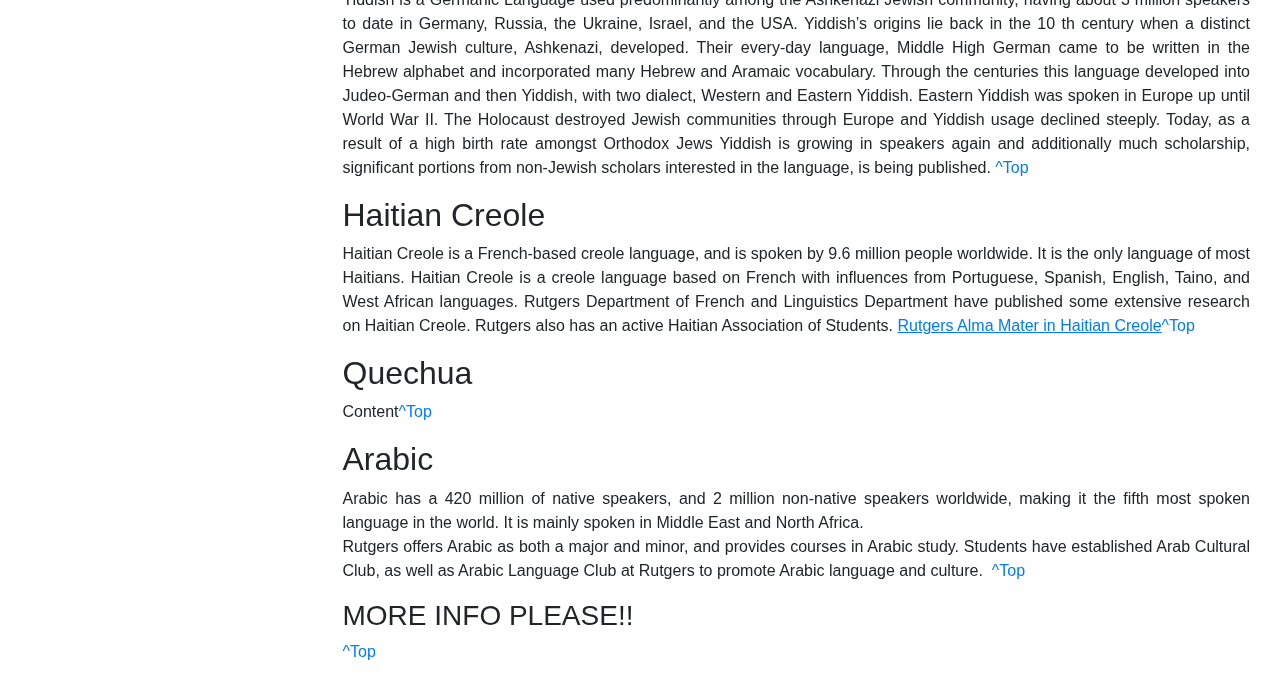
==== commit 1bfc4d57: "Update languages_info.html" ====
--- a/pages/languages_info.html
+++ b/pages/languages_info.html
@@ -102,7 +102,7 @@
 		<!--(START)Group: Africa-->
 			<div class="card" id="africa">
 				<div class="card-header">
-					<button class="btn btn-failure" data-toggle="collapse" data-target="#collapse-africa">
+					<button class="btn btn-warning" data-toggle="collapse" data-target="#collapse-africa">
 							Africa
 					</button>
 					<span class="badge badge-primary badge-pill"></span>
@@ -111,6 +111,7 @@
 				<div class="collapse show" id="collase-africa">
 					<div class="card-body">
 						<div class="list-group lang_sublist" id="list-africa">
+							<a class="list-group-item list-group-item-action" href="#Info_Cape_Verdean_Creole">Cape Verdean Creole</a>
 							<a class="list-group-item list-group-item-action" href="#Info_Yoruba">Yoruba</a>
 						</div>
 					</div>
@@ -138,6 +139,7 @@
 							<a class="list-group-item list-group-item-action" href="#Info_Japanese">Japanese</a>
 							<a class="list-group-item list-group-item-action" href="#Info_Korean">Korean</a>
 							<a class="list-group-item list-group-item-action" href="#Info_Mandarin">Mandarin</a>
+							<a class="list-group-item list-group-item-action" href="#Info_Shanghainese">Shanghainese</a>
 							<a class="list-group-item list-group-item-action" href="#Info_Tagalog">Tagalog</a>
 							<a class="list-group-item list-group-item-action" href="#Info_Tamil">Tamil</a>
 							<a class="list-group-item list-group-item-action" href="#Info_Vietnamese">Vietnamese</a>
@@ -231,6 +233,11 @@
 				Here is a list of introductions about the interviewed languages.</p>
 			</div>
 
+			<div class="bodytext" id="Info_Cape_Verdean_Creole">
+				<h2>Cape Verdean Creole</h2>
+				
+				<p>Content<a href="#top">^Top</a></p>
+			</div>
 			<div class="bodytext" id="Info_Yoruba">
 				<h2>Yoruba</h2>
 				
@@ -284,6 +291,10 @@
 				<h2>Mandarin</h2>
 				<p>Mandarin Chinese entails 848,700,000 speakers in mainland China and Taiwan, and about 960,000,000 speakers worldwide. Over 70% of Chinese speakers identify Mandarin as their primary dialect. In Asia, Mandarin is spoken in mainland China, Hong Kong, Taiwan, Singapore, and Macau.
 				Rutgers University offers Mandarin Chinese as a major and minor, and a concentration within the East Asian Languages major. Opportunities to explore Chinese language and culture are available through clubs such as the Chinese Student Organization, the Chinese Conversation Club, and the China Care Club, as well as study abroad programs. <a href="./alma_mater.html#Alma_Mandarin"><u>Rutgers Alma Mater in Mandarin</u></a><a href="#top">^Top</a></p>
+			</div>
+			<div class="bodytext" id="Info_Shanghainese">
+				<h2>Shanghainese</h2>
+				<p><a href="#top">^Top</a></p>
 			</div>
 			<div class="bodytext" id="Info_Tagalog">
 				<h2>Tagalog</h2>
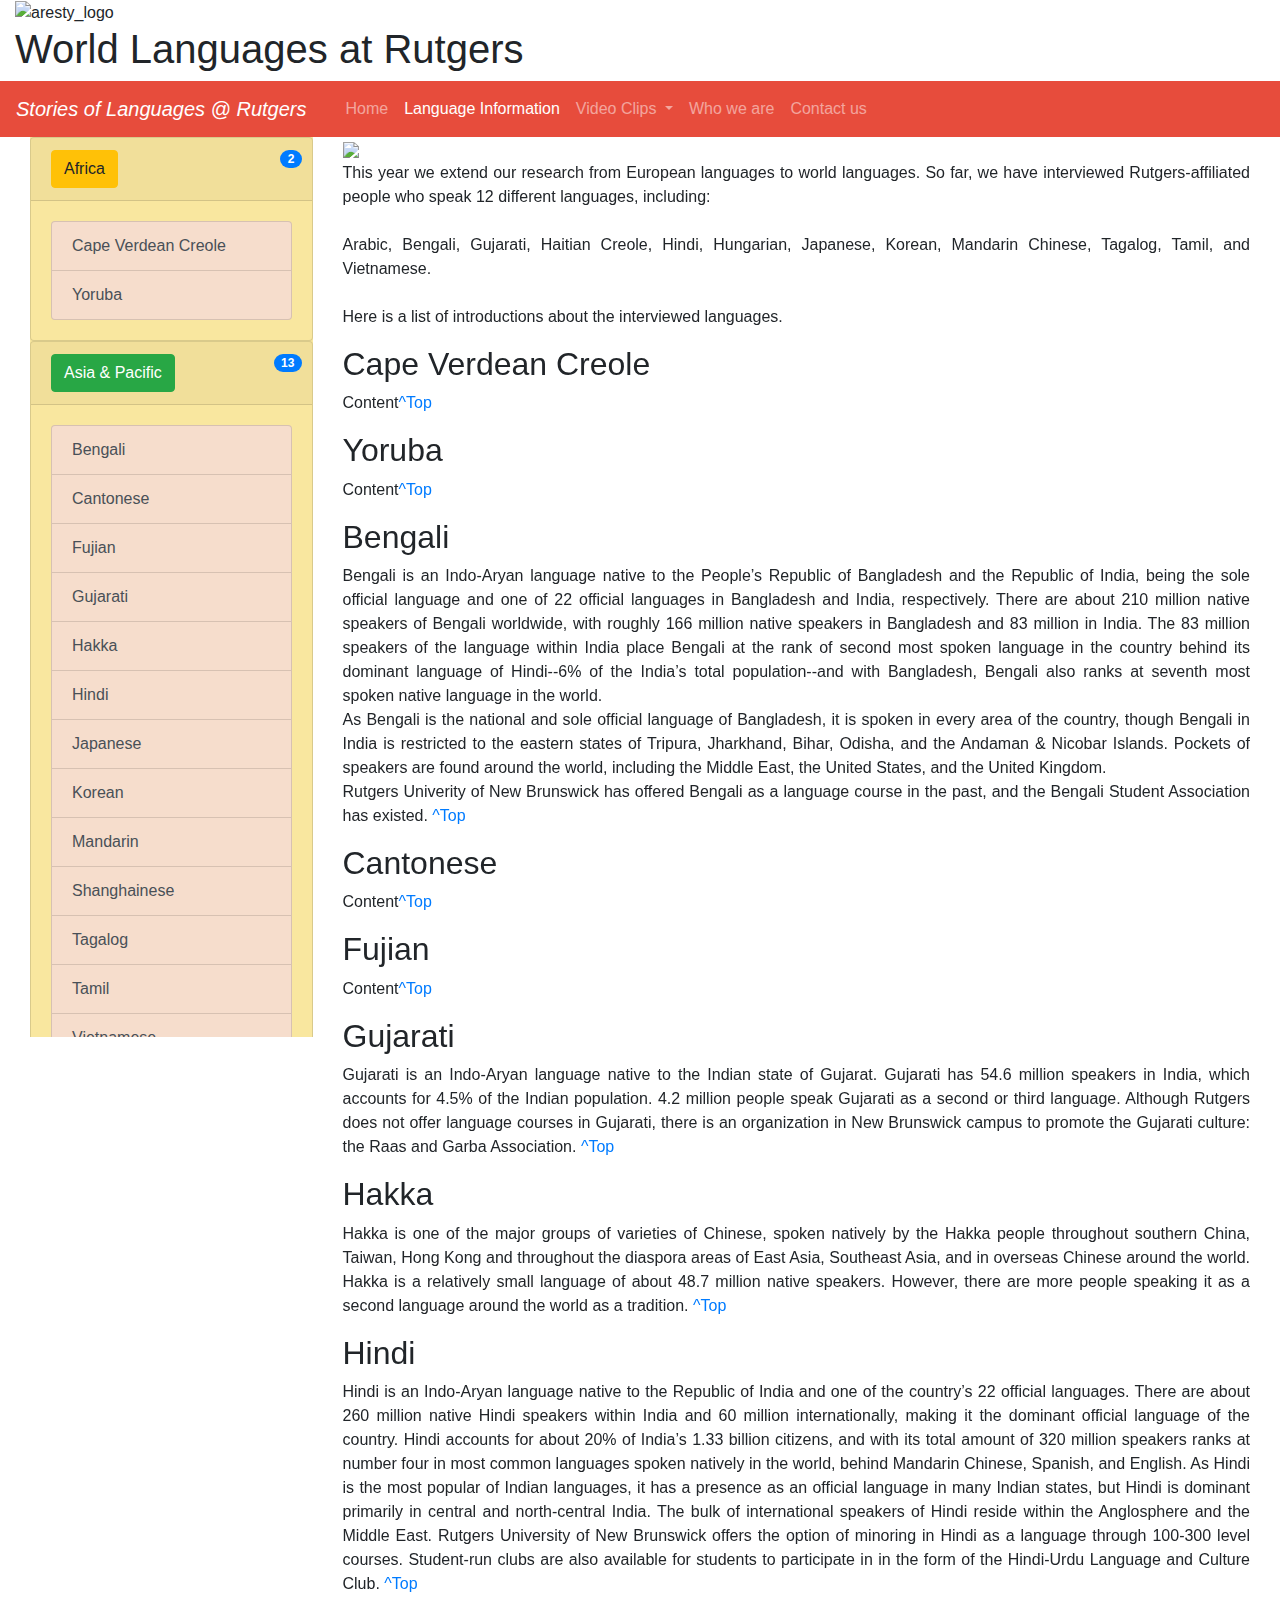
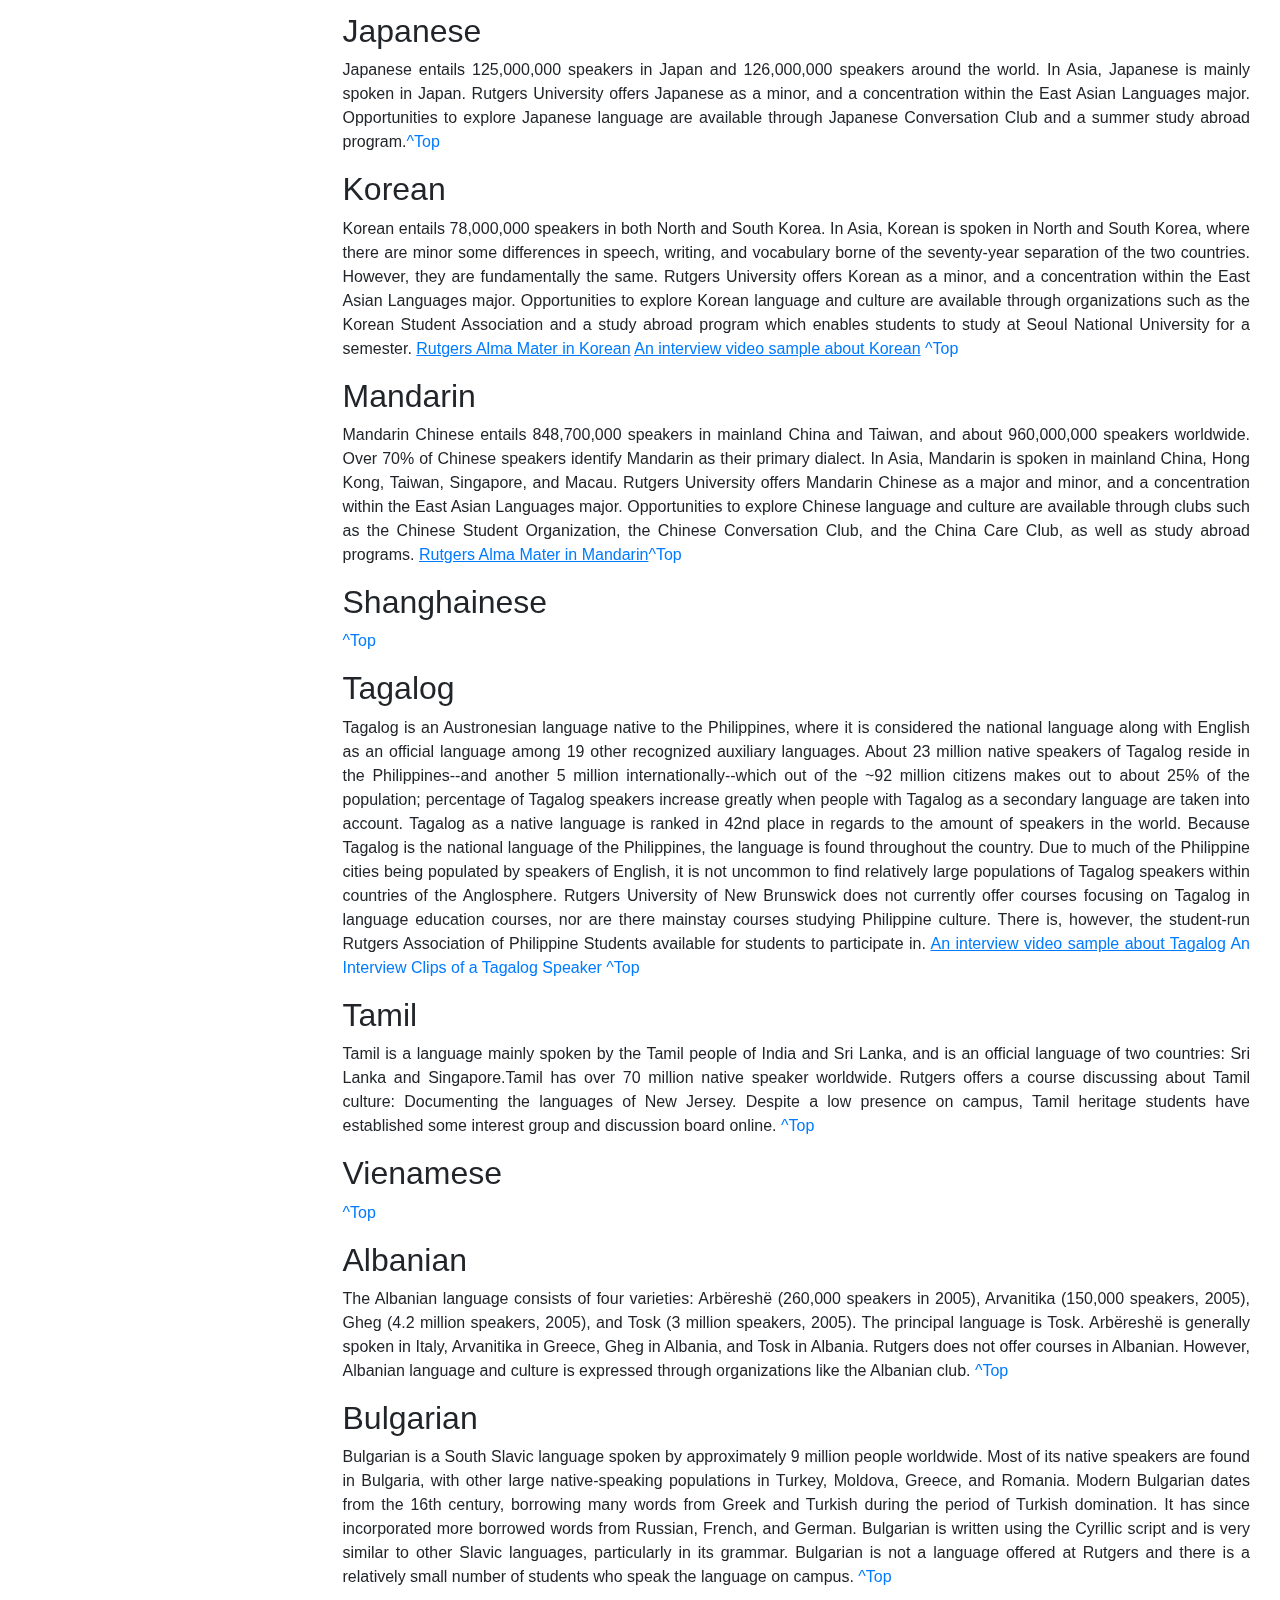
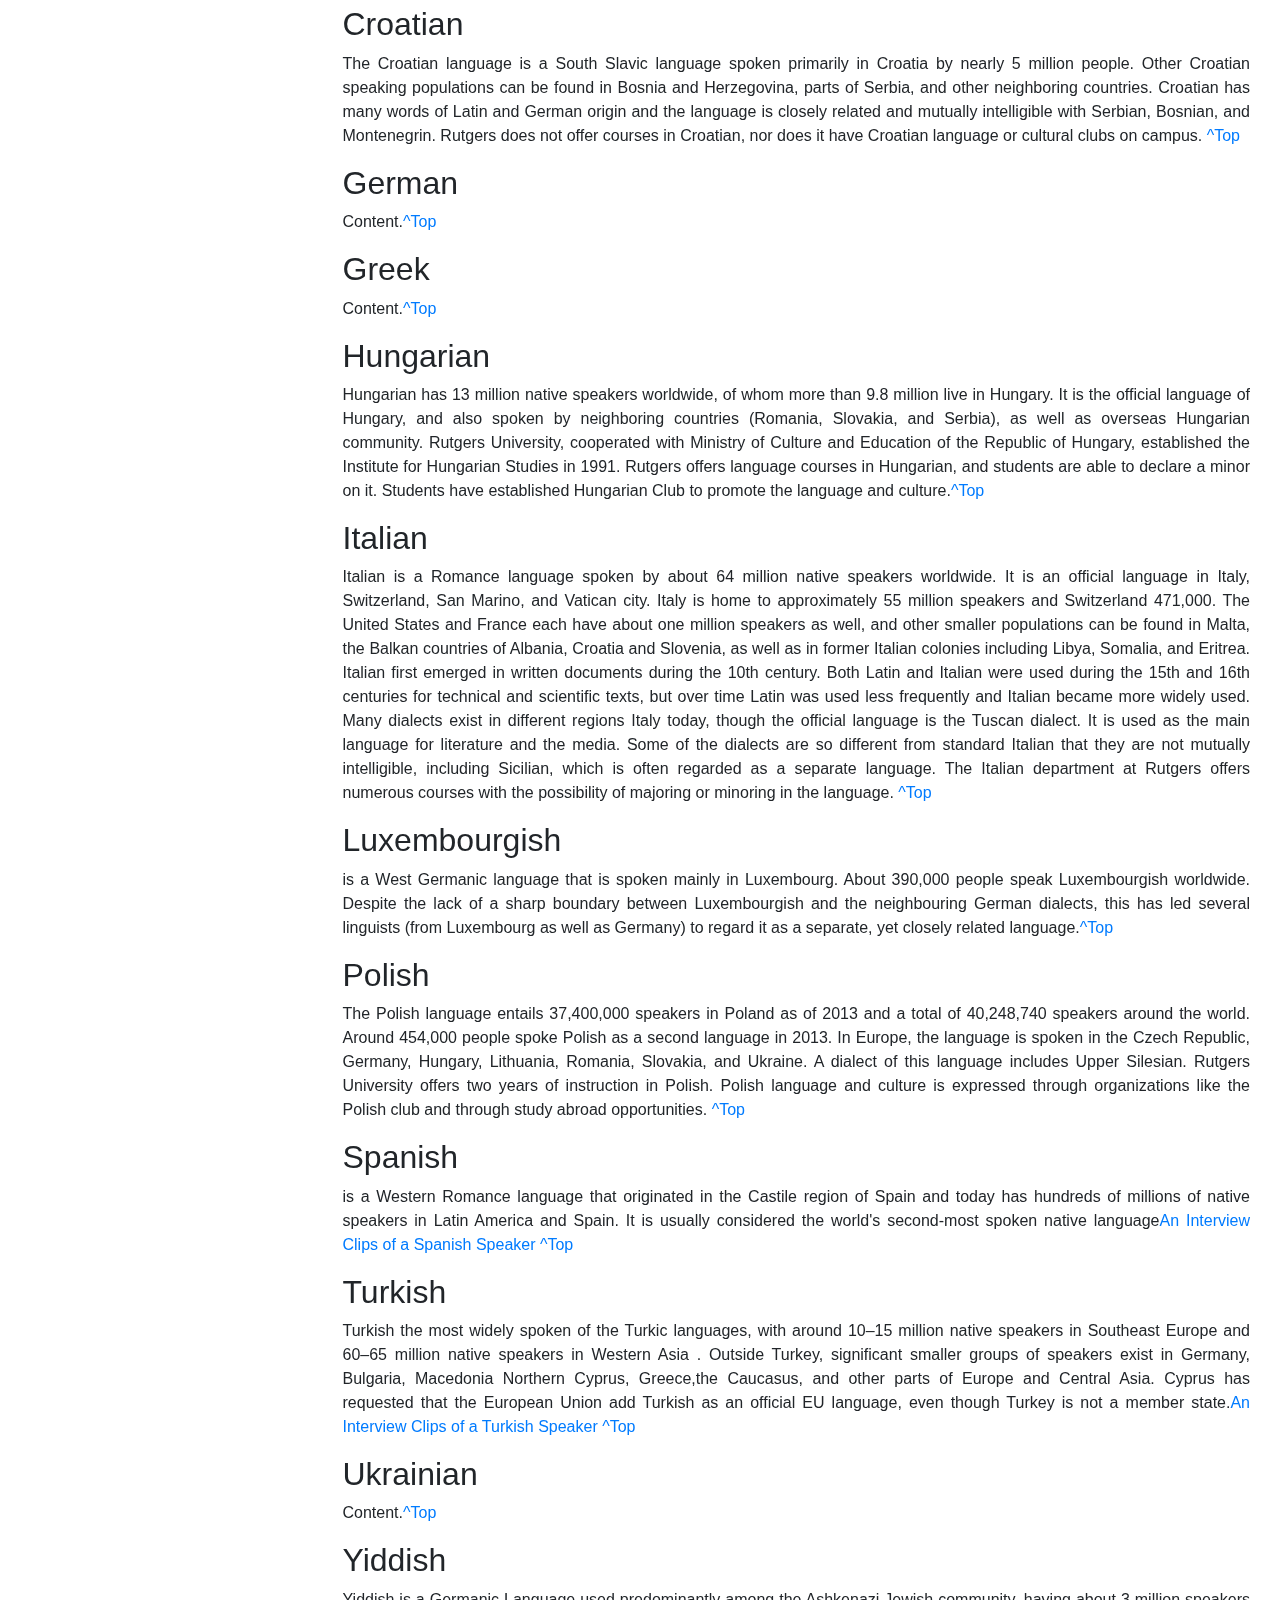
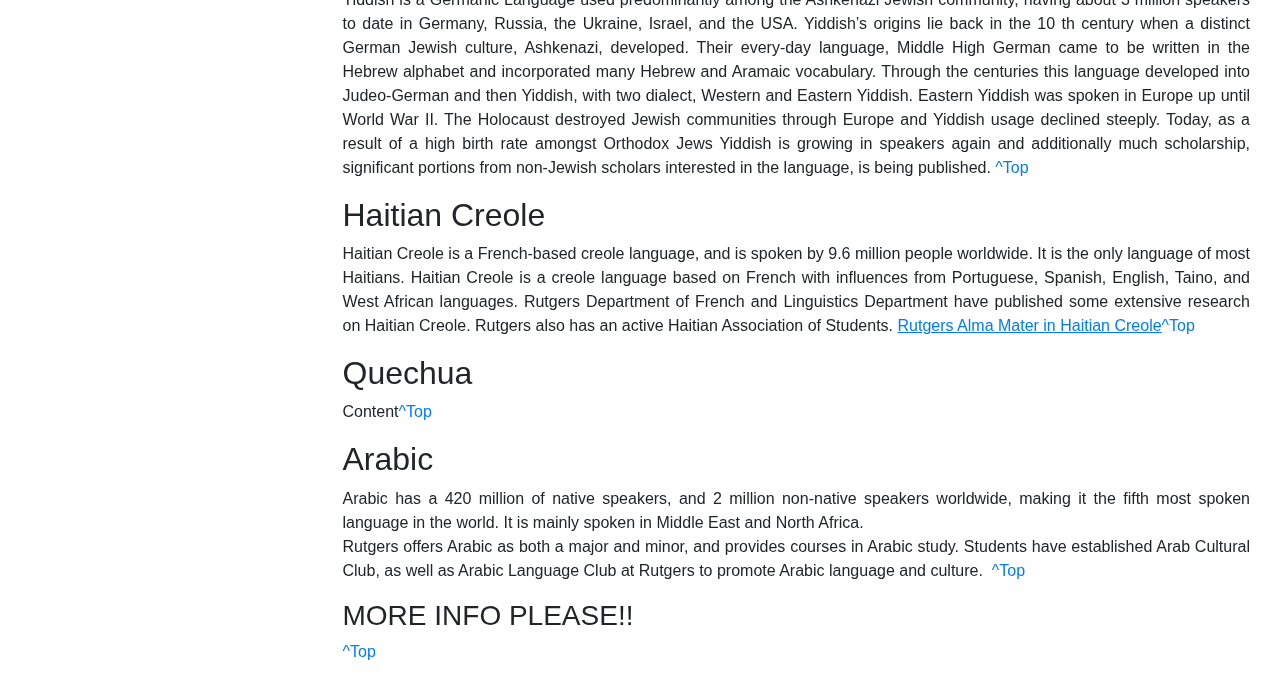
==== commit 588e6a48: "Update languages_info.html" ====
--- a/pages/languages_info.html
+++ b/pages/languages_info.html
@@ -466,6 +466,7 @@
 	};
 	});
 	//generate number of languages within a list
+	$("#africa .card-header span").html($("#list-africa a").length);				
 	$("#asia .card-header span").html($("#list-asia a").length);
 	$("#europe .card-header span").html($("#list-europe a").length);
 	$("#latin_america .card-header span").html($("#list-latin_america a").length);
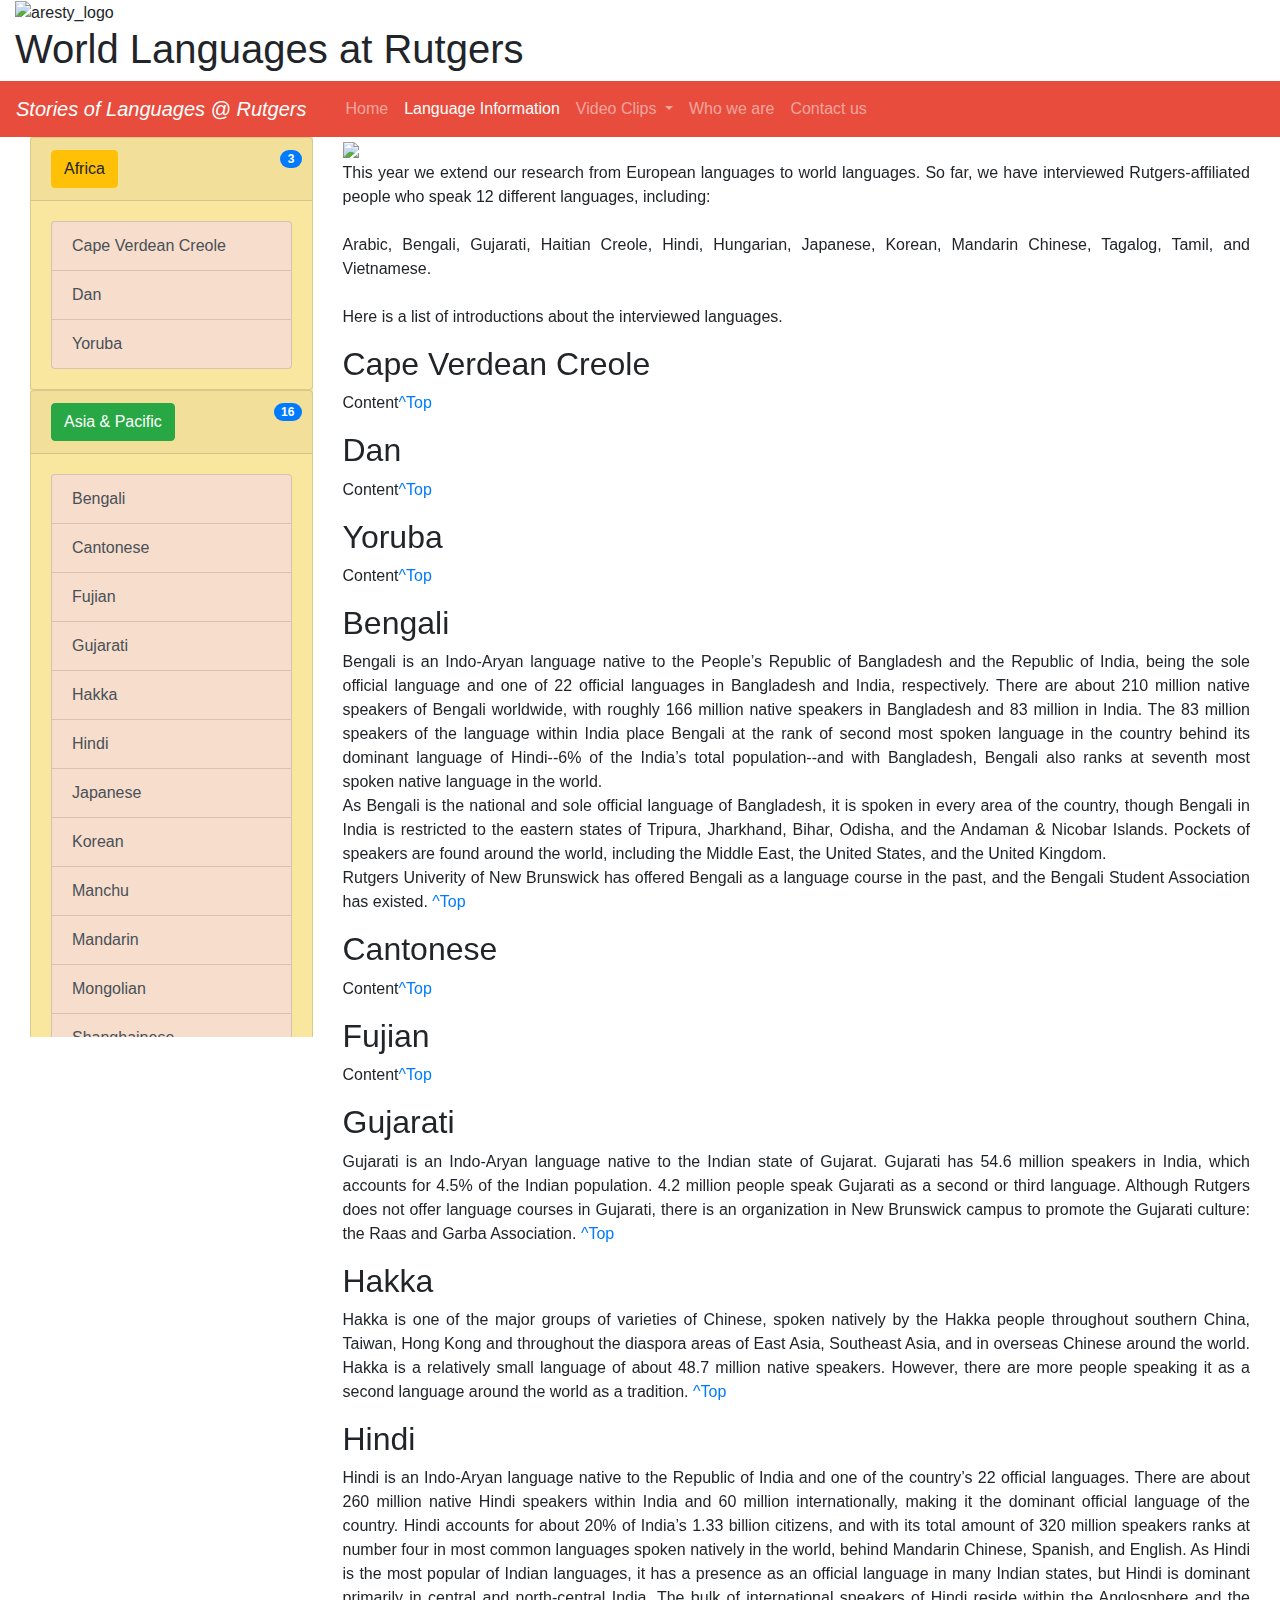
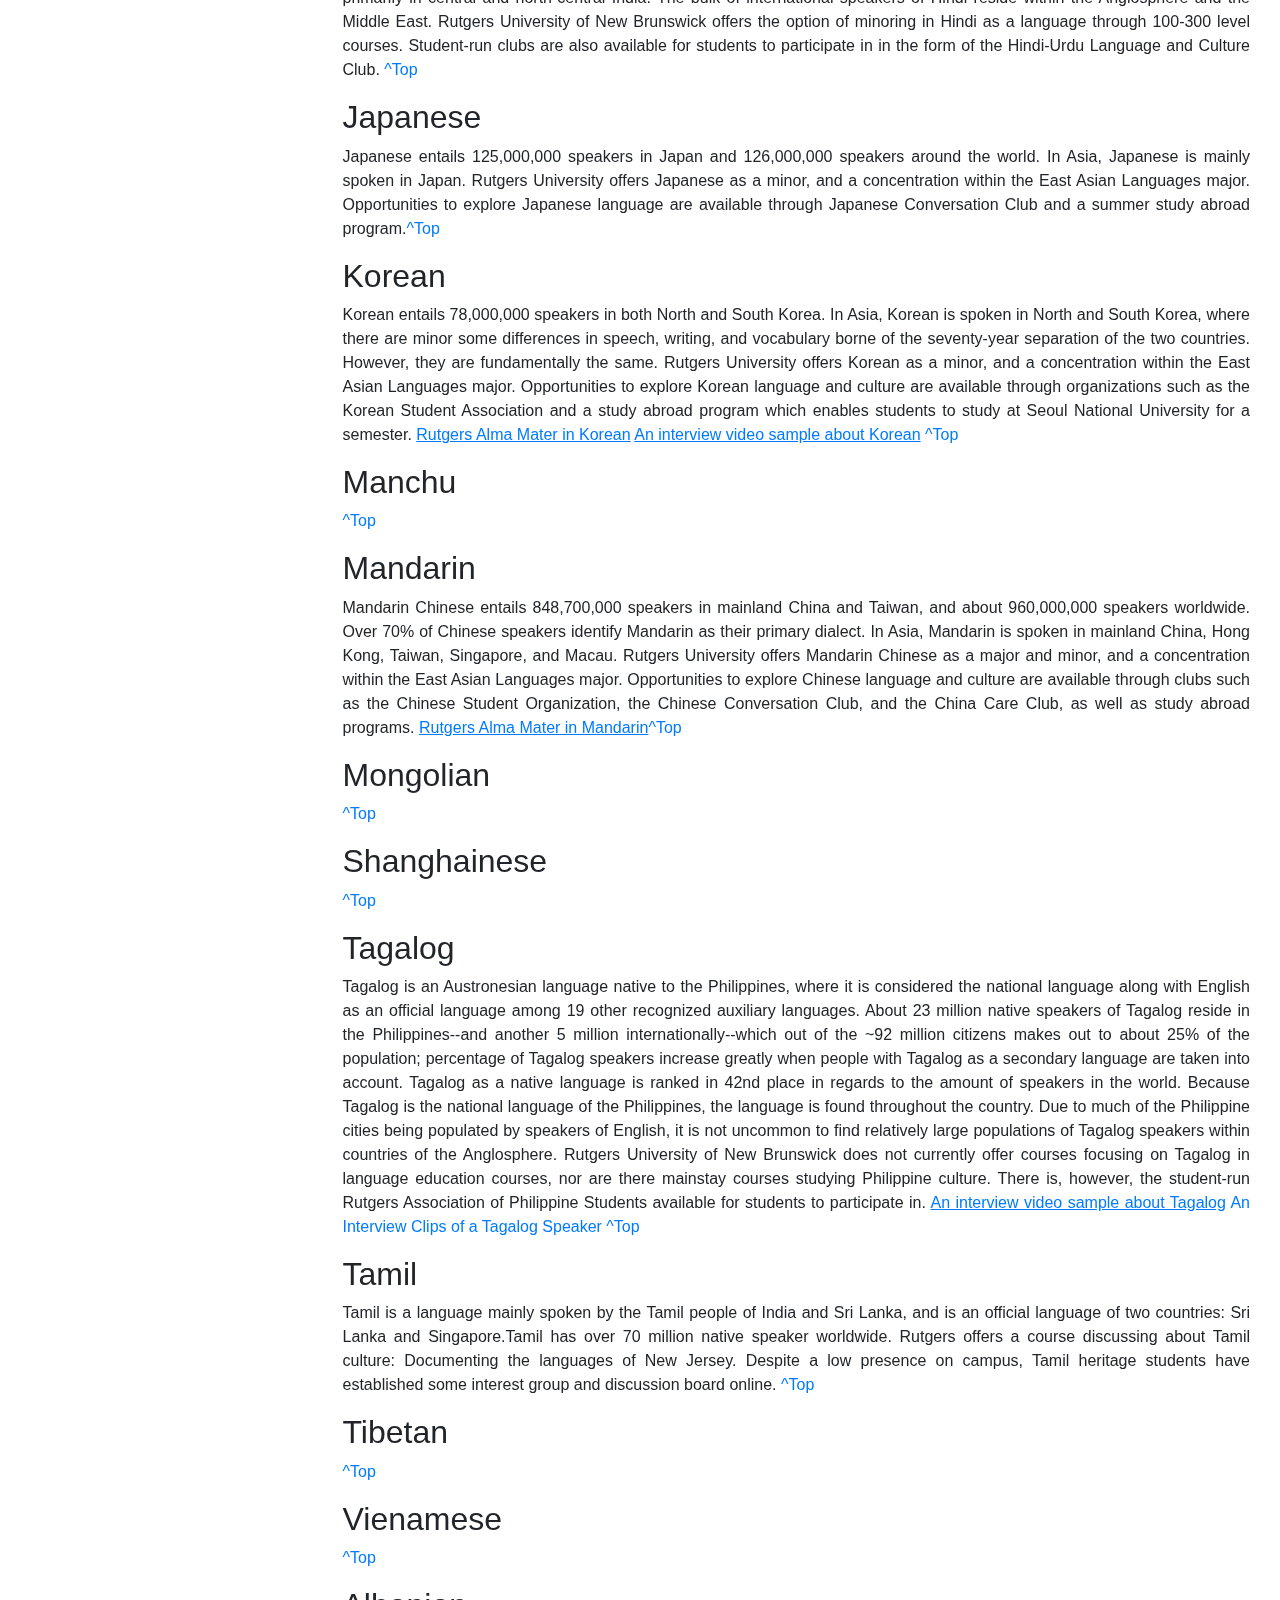
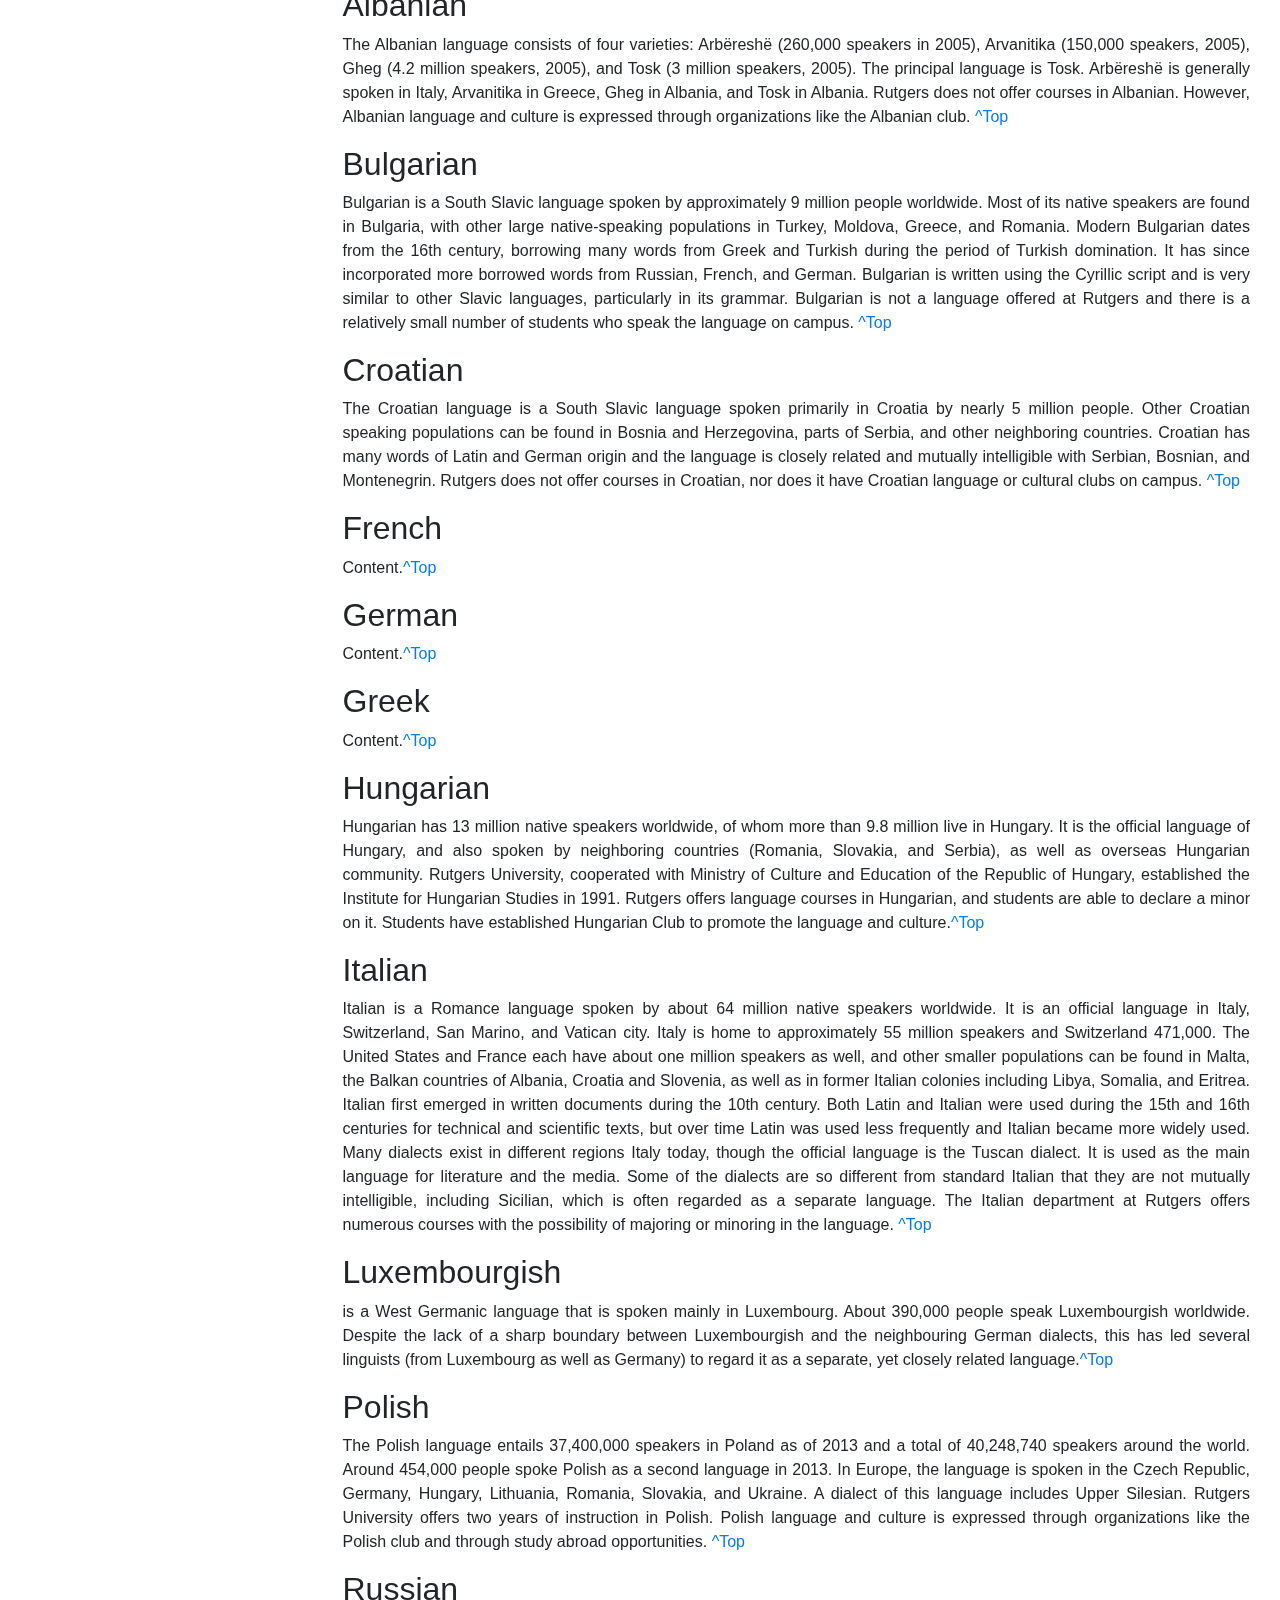
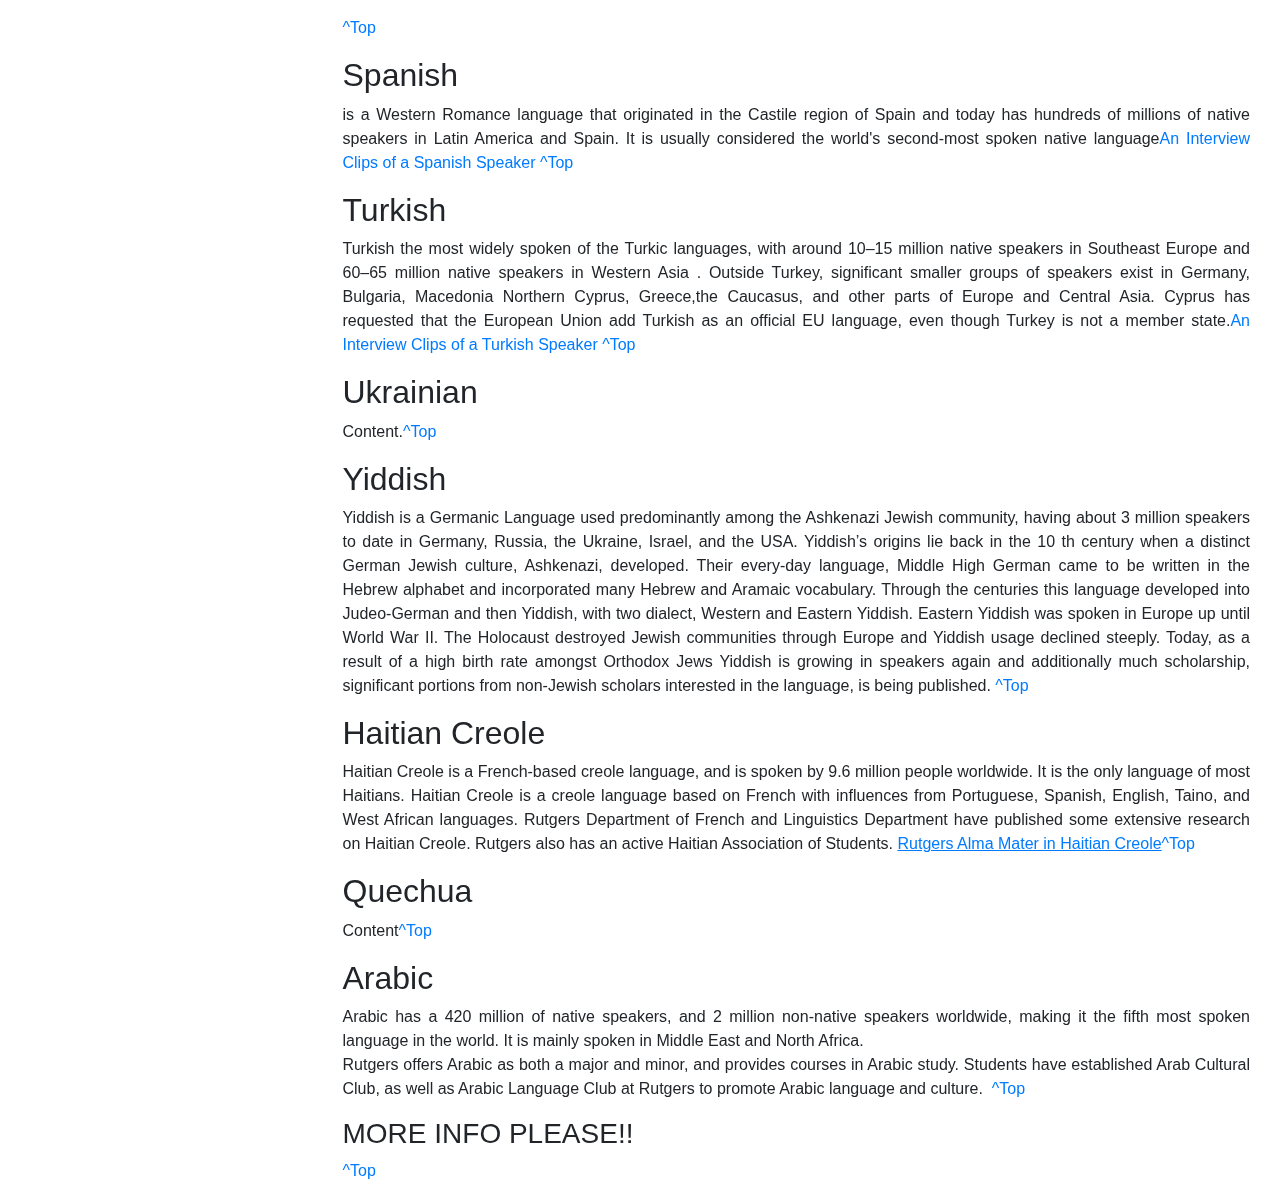
==== commit 838edc40: "Update languages_info.html" ====
--- a/pages/languages_info.html
+++ b/pages/languages_info.html
@@ -108,10 +108,11 @@
 					<span class="badge badge-primary badge-pill"></span>
 				</div>
 
-				<div class="collapse show" id="collase-africa">
+				<div class="collapse show" id="collapse-africa">
 					<div class="card-body">
 						<div class="list-group lang_sublist" id="list-africa">
 							<a class="list-group-item list-group-item-action" href="#Info_Cape_Verdean_Creole">Cape Verdean Creole</a>
+							<a class="list-group-item list-group-item-action" href="#Info_Dan">Dan</a>
 							<a class="list-group-item list-group-item-action" href="#Info_Yoruba">Yoruba</a>
 						</div>
 					</div>
@@ -138,10 +139,13 @@
 							<a class="list-group-item list-group-item-action" href="#Info_Hindi">Hindi</a>
 							<a class="list-group-item list-group-item-action" href="#Info_Japanese">Japanese</a>
 							<a class="list-group-item list-group-item-action" href="#Info_Korean">Korean</a>
+							<a class="list-group-item list-group-item-action" href="#Info_Manchu">Manchu</a>
 							<a class="list-group-item list-group-item-action" href="#Info_Mandarin">Mandarin</a>
+							<a class="list-group-item list-group-item-action" href="#Info_Mongolian">Mongolian</a>
 							<a class="list-group-item list-group-item-action" href="#Info_Shanghainese">Shanghainese</a>
 							<a class="list-group-item list-group-item-action" href="#Info_Tagalog">Tagalog</a>
 							<a class="list-group-item list-group-item-action" href="#Info_Tamil">Tamil</a>
+							<a class="list-group-item list-group-item-action" href="#Info_Tibetan">Tibetan</a>
 							<a class="list-group-item list-group-item-action" href="#Info_Vietnamese">Vietnamese</a>
 						</div>
 					</div>
@@ -155,22 +159,24 @@
 			<div class="card" id="europe">
 				<div class="card-header">
 					<button class="btn btn-info" data-toggle="collapse" data-target="#collapse-europe">
-							European
+							Europe
 					</button>
 					<span class="badge badge-primary badge-pill"></span>
 				</div>
-				<div class="collapse" id="collapse-europe">
+				<div class="collapse show" id="collapse-europe">
 					<div class="card-body">
 						<div class="list-group lang_sublist" id="list-europe">
 							<a class="list-group-item list-group-item-action" href="#Info_Albanian">Albanian</a>
 							<a class="list-group-item list-group-item-action" href="#Info_Bulgarian">Bulgarian</a>
 							<a class="list-group-item list-group-item-action" href="#Info_Croatian">Croatian</a>
+							<a class="list-group-item list-group-item-action" href="#Info_French">French</a>
 							<a class="list-group-item list-group-item-action" href="#Info_German">German</a>
 							<a class="list-group-item list-group-item-action" href="#Info_Greek">Greek</a>
 							<a class="list-group-item list-group-item-action" href="#Info_Hungarian">Hungarian</a>
 							<a class="list-group-item list-group-item-action" href="#Info_Italian">Italian</a>
 							<a class="list-group-item list-group-item-action" href="#Info_Luxembourgish">Luxembourgish</a>
 							<a class="list-group-item list-group-item-action" href="#Info_Polish">Polish</a>
+							<a class="list-group-item list-group-item-action" href="#Info_Russian">Russian</a>
 							<a class="list-group-item list-group-item-action" href="#Info_Spanish">Spanish</a>
 							<a class="list-group-item list-group-item-action" href="#Info_Turkish">Turkish</a>
 							<a class="list-group-item list-group-item-action" href="#Info_Ukrainian">Ukrainian</a>
@@ -238,6 +244,11 @@
 				
 				<p>Content<a href="#top">^Top</a></p>
 			</div>
+			<div class="bodytext" id="Info_Dan">
+				<h2>Dan</h2>
+				
+				<p>Content<a href="#top">^Top</a></p>
+			</div>
 			<div class="bodytext" id="Info_Yoruba">
 				<h2>Yoruba</h2>
 				
@@ -287,10 +298,18 @@
 				<p>Korean entails 78,000,000 speakers in both North and South Korea. In Asia, Korean is spoken in North and South Korea, where there are minor some differences in speech, writing, and vocabulary borne of the seventy-year separation of the two countries. However, they are fundamentally the same.
 				Rutgers University offers Korean as a minor, and a concentration within the East Asian Languages major. Opportunities to explore Korean language and culture are available through organizations such as the Korean Student Association and a study abroad program which enables students to study at Seoul National University for a semester. <a href="./alma_mater.html#Alma_Korean"><u>Rutgers Alma Mater in Korean</u></a> <a href=""><u>An interview video sample about Korean</u></a> <a href="#top">^Top</a></p>
 			</div>
+			<div class="bodytext" id="Info_Manchu">
+				<h2>Manchu</h2>
+				<p><a href="#top">^Top</a></p>
+			</div>
 			<div class="bodytext" id="Info_Mandarin">
 				<h2>Mandarin</h2>
 				<p>Mandarin Chinese entails 848,700,000 speakers in mainland China and Taiwan, and about 960,000,000 speakers worldwide. Over 70% of Chinese speakers identify Mandarin as their primary dialect. In Asia, Mandarin is spoken in mainland China, Hong Kong, Taiwan, Singapore, and Macau.
 				Rutgers University offers Mandarin Chinese as a major and minor, and a concentration within the East Asian Languages major. Opportunities to explore Chinese language and culture are available through clubs such as the Chinese Student Organization, the Chinese Conversation Club, and the China Care Club, as well as study abroad programs. <a href="./alma_mater.html#Alma_Mandarin"><u>Rutgers Alma Mater in Mandarin</u></a><a href="#top">^Top</a></p>
+			</div>
+			<div class="bodytext" id="Info_Mongolian">
+				<h2>Mongolian</h2>
+				<p><a href="#top">^Top</a></p>
 			</div>
 			<div class="bodytext" id="Info_Shanghainese">
 				<h2>Shanghainese</h2>
@@ -306,6 +325,10 @@
 				<h2>Tamil</h2>
 				<p>Tamil is a language mainly spoken by the Tamil people of India and Sri Lanka, and is an official language of two countries: Sri Lanka and Singapore.Tamil has over 70 million native speaker worldwide.
 				Rutgers offers a course discussing about Tamil culture: Documenting the languages of New Jersey. Despite a low presence on campus, Tamil heritage students have established some interest group and discussion board online. <a href="#top">^Top</a></p>
+			</div>
+			<div class="bodytext" id="Info_Tibetan">
+				<h2>Tibetan</h2>
+				<p><a href="#top">^Top</a></p>
 			</div>
 			<div class="bodytext" id="Info_Vietnamese">
 				<h2>Vienamese</h2>
@@ -335,6 +358,10 @@
 				Rutgers does not offer courses in Croatian, nor does it have Croatian language or cultural clubs on campus.
 				<a href="#top">^Top</a></p>
 			</div>
+			<div class="bodytext" class="bodytext" id="Info_French">
+				<h2>French</h2>
+				<p>Content.<a href="#top">^Top</a></p>
+			</div>
 			<div class="bodytext" class="bodytext" id="Info_German">
 				<h2>German</h2>
 				<p>Content.<a href="#top">^Top</a></p>
@@ -369,6 +396,10 @@
 				Rutgers University offers two years of instruction in Polish. Polish language and culture is expressed through organizations like the Polish club and through study abroad opportunities.
 				<a href="#top">^Top</a></p>
 			</div>
+			<div class="bodytext" id="Info_Russian">
+				<h2>Russian</h2>
+				<p><a href="#top">^Top</a></p>
+			</div>		
 			<div class="bodytext" class="bodytext" id="Info_Spanish">
 				<h2>Spanish</h2>
 				<p>
